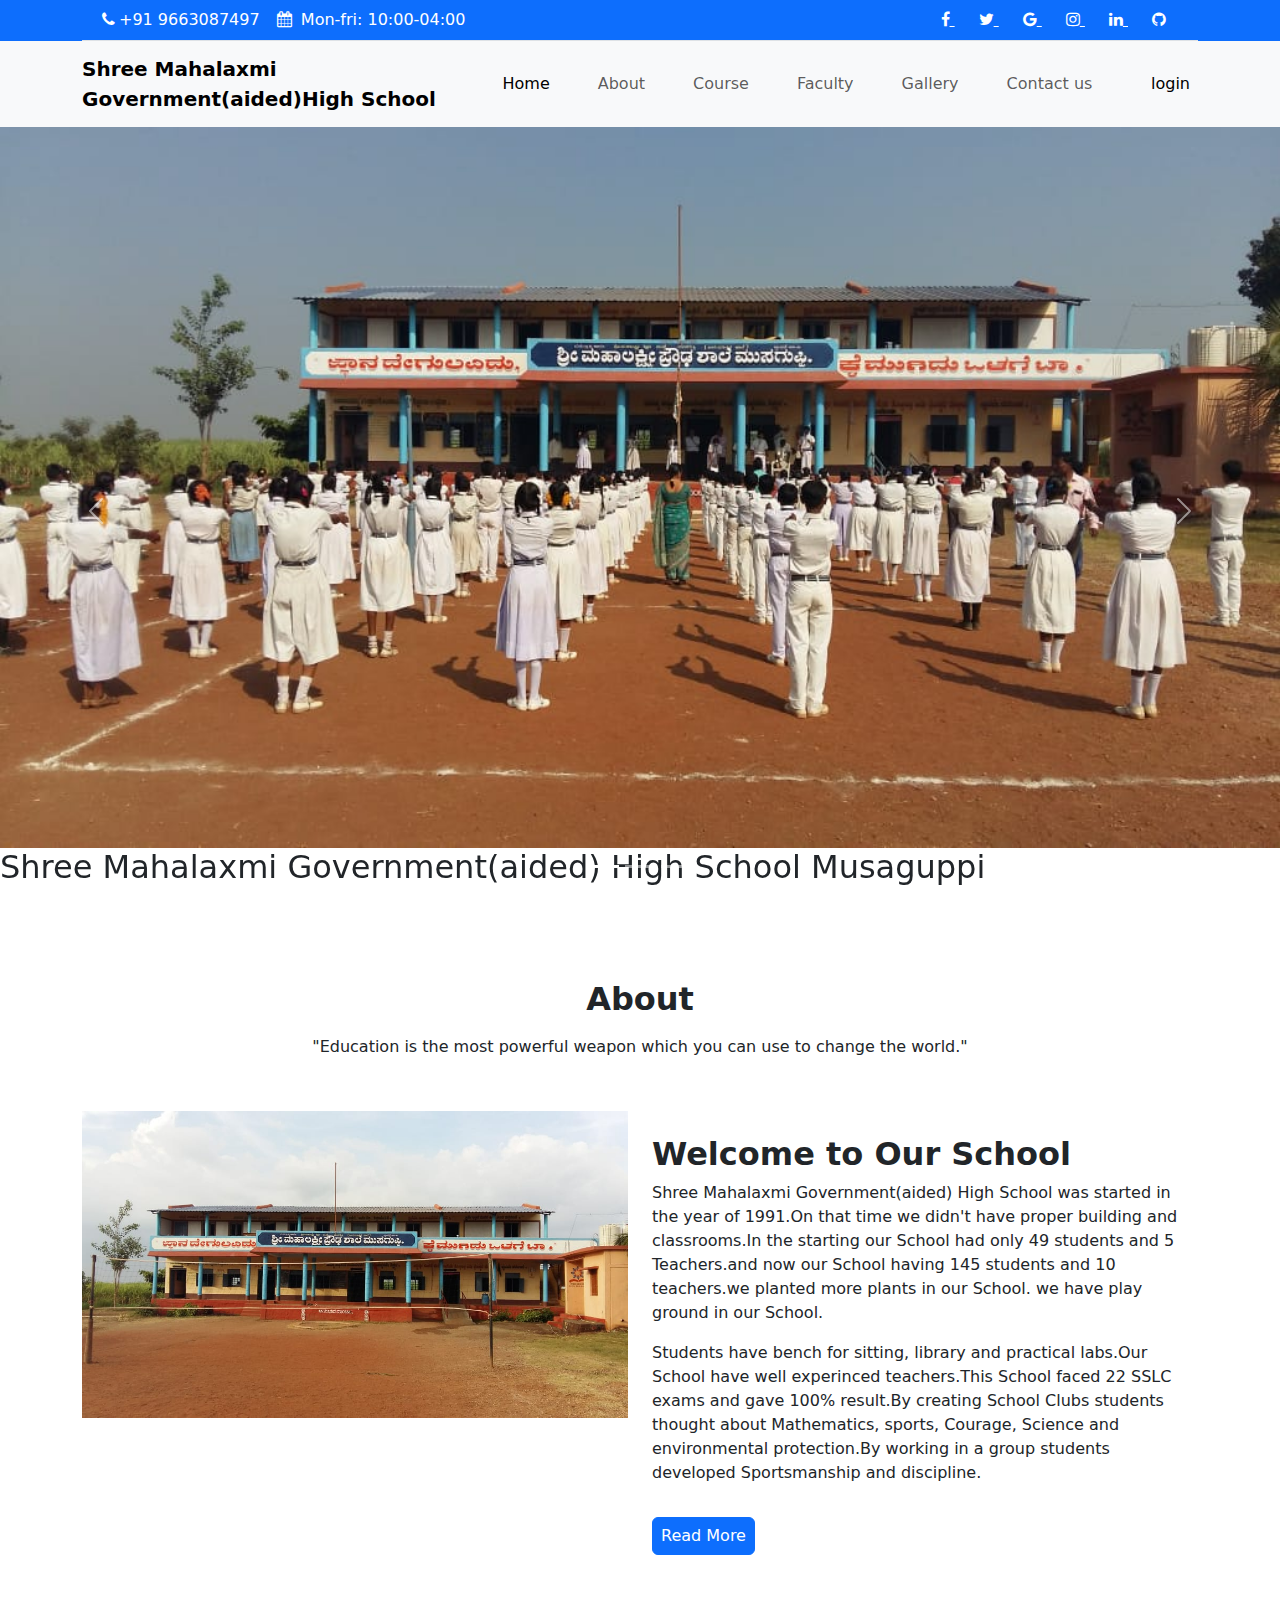
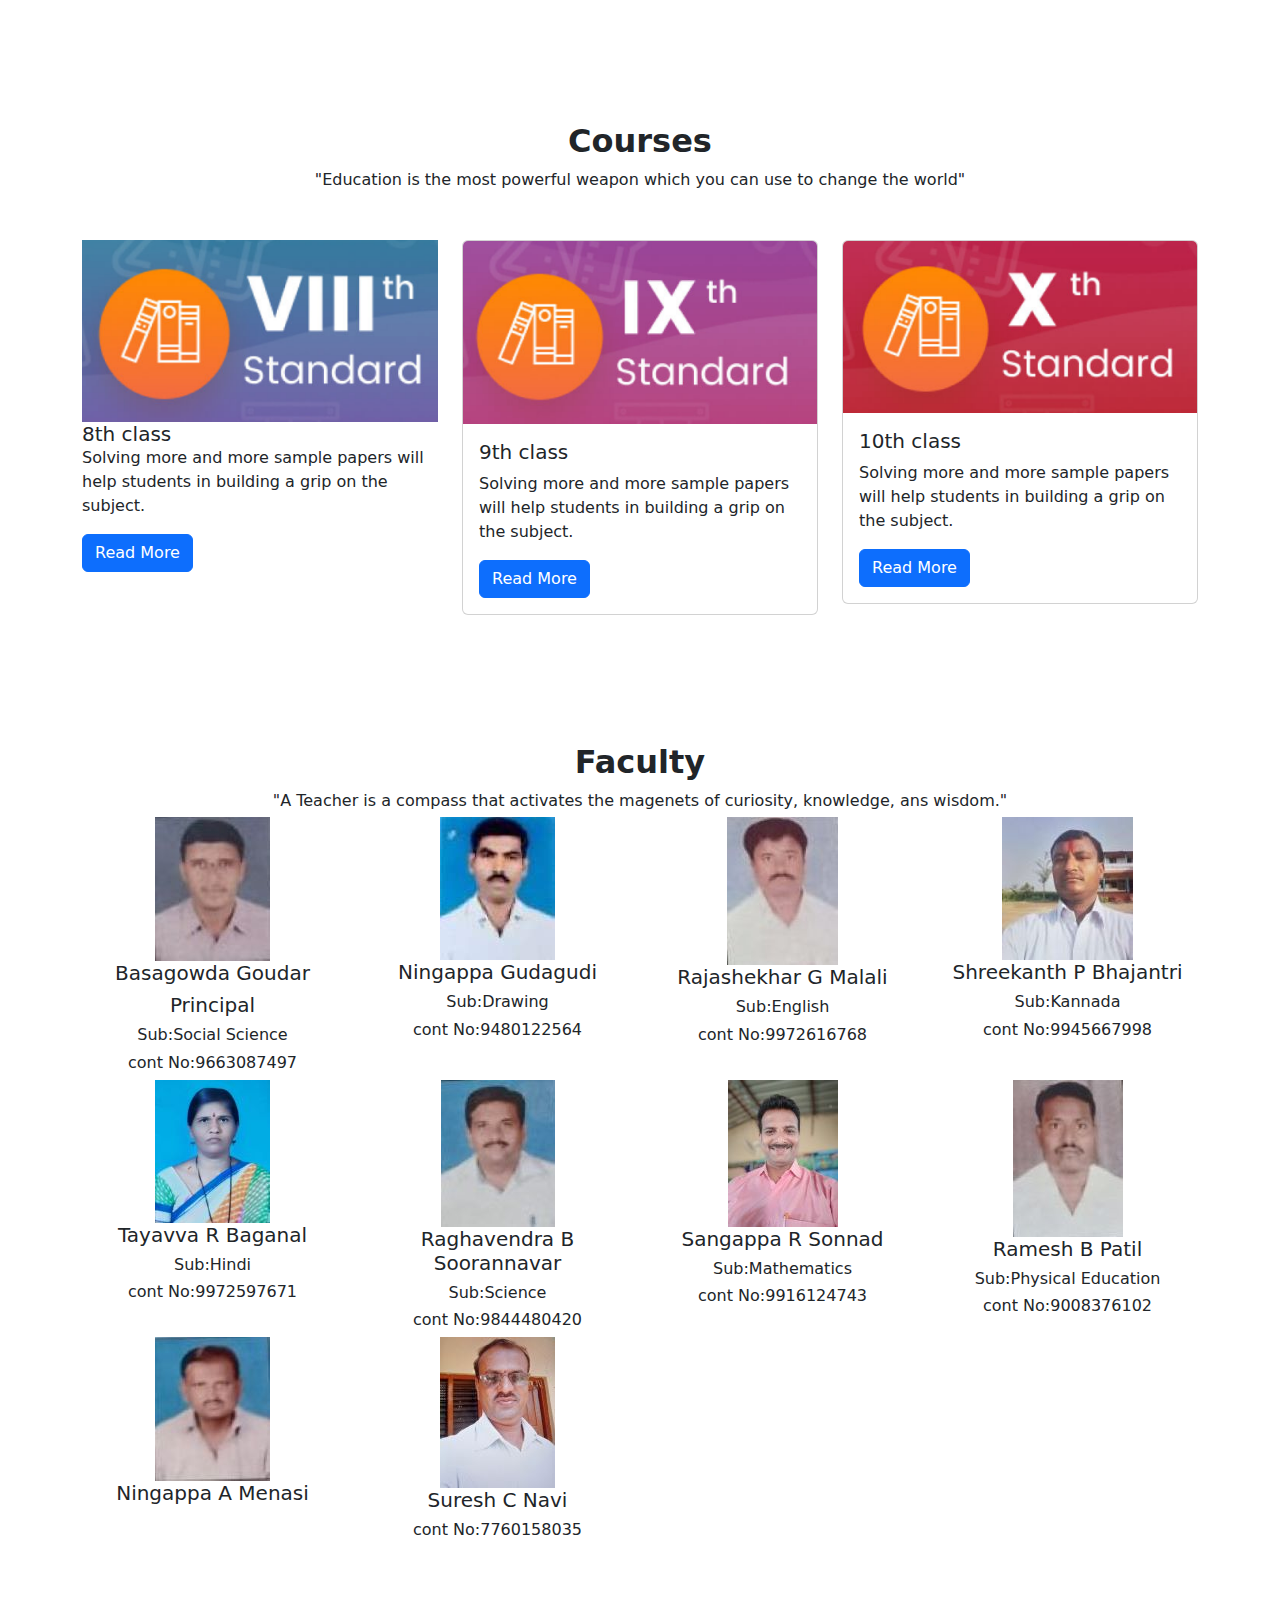
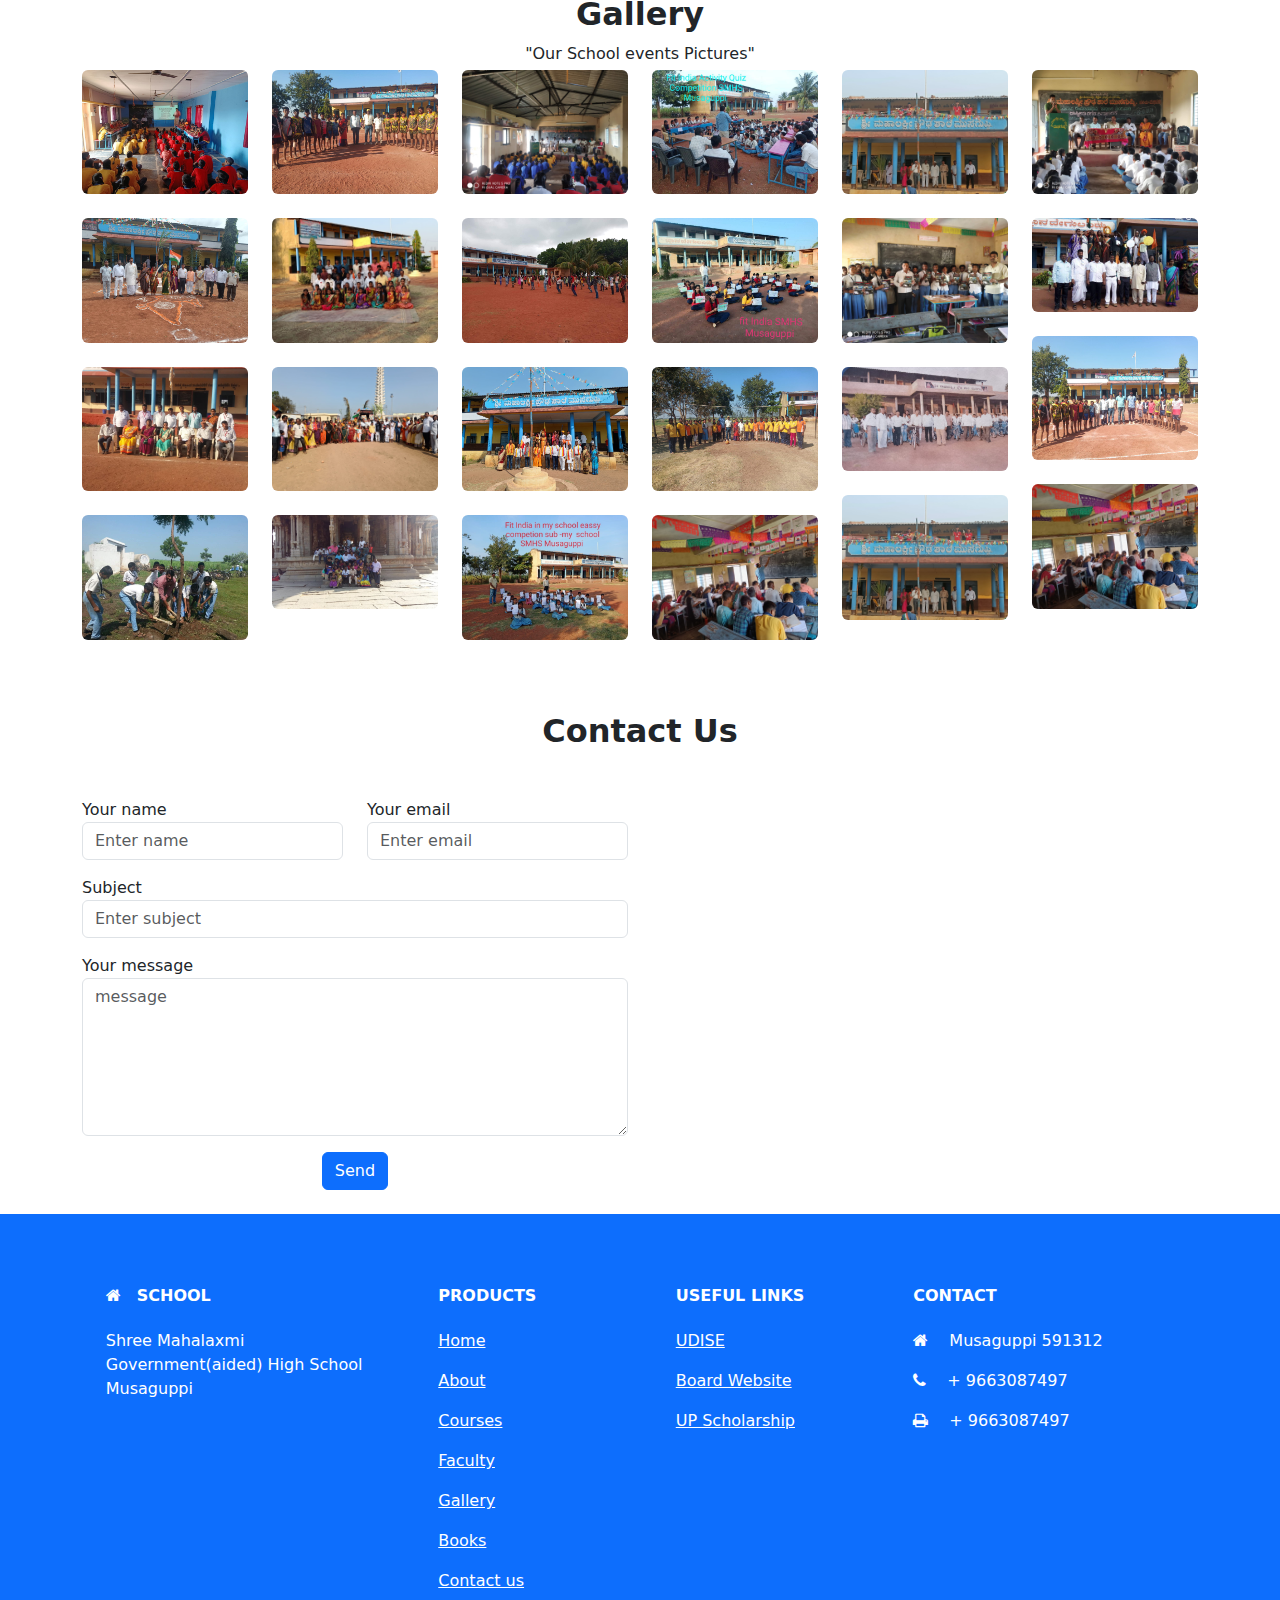
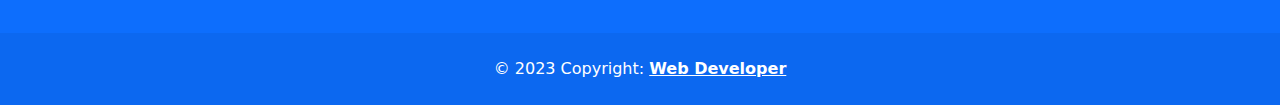
==== index.html @ 440e9975 "Add files via upload" ====
<!doctype html>
<html lang="en">

<head>
  <!-- Required meta tags -->
  <meta charset="utf-8">
  <meta name="viewport" content="width=device-width, initial-scale=1">

  <!-- Bootstrap CSS -->
  <link href="https://cdn.jsdelivr.net/npm/bootstrap@5.0.2/dist/css/bootstrap.min.css" rel="stylesheet"
    integrity="sha384-EVSTQN3/azprG1Anm3QDgpJLIm9Nao0Yz1ztcQTwFspd3yD65VohhpuuCOmLASjC" crossorigin="anonymous">

  <!--Bootstrap css-->
  <link href="https://cdn.jsdelivr.net/npm/bootstrap@5.2.3/dist/css/bootstrap.min.css" rel="stylesheet">
  <!--Google fonts-->

  <link
    href="https://fonts.googleapis.com/css2?family=Poppins:ital,wght@0,100;0,200;0,300;0,400;0,500;0,600;0,700;0,800;0,900;1,100;1,200;1,300;1,400;1,500;1,600;1,700;1,800;1,900&display=swap"
    rel="stylesheet">

  <!--Font awesome-->
  <link rel="stylesheet" href="https://cdnjs.cloudflare.com/ajax/libs/font-awesome/4.7.0/css/font-awesome.min.css">
  <!--font awesome icon-->
  <link rel="stylesheet" href="https://stackpath.bootstrapcdn.com/font-awesome/4.7.0/css/font-awesome.min.css">

  <!--Custom CSS-->
  <link rel="stylesheet" href="./css/style.css">
  <title>School Website Pro</title>
</head>

<body>

  <!-- Header -->
  <header class="text-center header-social-icon text-lg-start bg-primary text-white">
    <div class="container">
      <!-- Section: Social media -->
      <section class="d-flex justify-content-center justify-content-lg-between p-2 border-bottom">
        <!-- Left -->
        <div class="me-5 d-lg-block d-none">
          <span class="mx-2"><i class="fa fa-phone mx-1"></i>+91 9663087497</span>
          <span><i class="fa fa-calendar mx-1"></i> Mon-fri: 10:00-04:00</span>
        </div>
        <!-- Left -->

        <!-- Right -->
        <div>
          <a href="" class="me-4 text-reset">
            <i class="fa fa-facebook"></i>
          </a>
          <a href="" class="me-4 text-reset">
            <i class="fa fa-twitter"></i>
          </a>
          <a href="" class="me-4 text-reset">
            <i class="fa fa-google"></i>
          </a>
          <a href="" class="me-4 text-reset">
            <i class="fa fa-instagram"></i>
          </a>
          <a href="" class="me-4 text-reset">
            <i class="fa fa-linkedin"></i>
          </a>
          <a href="" class="me-4 text-reset">
            <i class="fa fa-github"></i>
          </a>
        </div>
        <!-- Right -->
      </section>
      <!-- Section: Social media -->
    </div>

  </header>
  <!--Navbar Start-->
  <nav class="navbar navbar-expand-lg navbar-light bg-light">
    <div class="container">
      <a class="navbar-brand fw-bold" href="#"> Shree Mahalaxmi <br>Government(aided)High School</a>
      <button class="navbar-toggler" type="button" data-bs-toggle="collapse" data-bs-target="#navbarSupportedContent"
        aria-controls="navbarSupportedContent" aria-expanded="false" aria-label="Toggle navigation">
        <span class="navbar-toggler-icon"></span>
      </button>
      <div class="collapse navbar-collapse" id="navbarSupportedContent">
        <ul class="navbar-nav m-auto mb-2 mb-lg-0">
          <li class="nav-item mx-3">
            <a class="nav-link active" aria-current="page" href="#Home">Home</a>
          </li>
          <li class="nav-item mx-3">
            <a class="nav-link" href="#about">About</a>
          </li>
          <li class="nav-item mx-3">
            <a class="nav-link" href="#Course">Course</a>
          </li>
          <li class="nav-item mx-3">
            <a class="nav-link" href="#Faculty">Faculty</a>
          </li>
          <li class="nav-item mx-3">
            <a class="nav-link" href="#Gallery">Gallery</a>
          </li>
          <li class="nav-item mx-3">
            <a class="nav-link" href="#Contact us">Contact us</a>
          </li>
        </ul>
        <ul class="navbar-nav mr-auto mb-2 mb-lg-0">
          <li class="nav-item">
            <a class="nav-link active" aria-current="page" href="login.html">login</a>
          </li>
        </ul>

      </div>
    </div>
  </nav>
  <!--Navbar End-->

  <!--Carousel Start-->
  <main id="Home">
  <div id="carouselExampleIndicators" class="carousel slide" data-bs-ride="carousel">
    <div class="carousel-indicators">
      <button type="button" data-bs-target="#carouselExampleIndicators" data-bs-slide-to="0" class="active"
        aria-current="true" aria-label="Slide 1"></button>
      <button type="button" data-bs-target="#carouselExampleIndicators" data-bs-slide-to="1"
        aria-label="Slide 2"></button>
      <button type="button" data-bs-target="#carouselExampleIndicators" data-bs-slide-to="2"
        aria-label="Slide 3"></button>
    </div>
    <div class="carousel-inner">
      <div class="carousel-item active">
        <img class="h-100 w-100" src="img/img1.jpeg" class="d-block w-100">
        <div class="Carousel-Caption  d-block">
          <h2><span>Shree Mahalaxmi</span> Government(aided) High School Musaguppi</h2>
        </div>
      </div>
      <div class="carousel-item">
        <img class="h-100 w-100" src="img/img3.jpeg" class="d-block w-100">
        <div class="Carousel-Caption d-block">
          <h2><span>Shree Mahalaxmi</span>Government(aided) High School Musaguppi</h2>
        </div>
      </div>
      <div class="carousel-item">
        <img class="h-100 w-100" src="img/img 11.jpeg" class="d-block w-100">
        <div class="Carousel-Caption d-block">
          <h2><span>Shree Mahalaxmi </span>Government(aided) High School Musaguppi</h2>
        </div>
      </div>
    </div>
    <button class="carousel-control-prev" type="button" data-bs-target="#carouselExampleIndicators"
      data-bs-slide="prev">
      <span class="carousel-control-prev-icon" aria-hidden="true"></span>
      <span class="visually-hidden">Previous</span>
    </button>
    <button class="carousel-control-next" type="button" data-bs-target="#carouselExampleIndicators"
      data-bs-slide="next">
      <span class="carousel-control-next-icon" aria-hidden="true"></span>
      <span class="visually-hidden">Next</span>
    </button>
  </div>
  </main>

  <!--Carousel End-->

  <!--About Start-->

  <main id="about">
    <div class="about mt-5 mb-5">
      <div class="container">
        <!--Section Head Start-->
        <h2 class="h2 responsive fw-bold text-center my-2">
          <br>
          About

        </h2>
        <p class="text-center w-responsive mx-auto mb-1 pt-2">"Education is the most powerful weapon which you can use to
          change the world."</p>
          <br>
        <!--Section Head End-->

        <div class="row ">
          <div class="col-md-6  pt-4 align-items-stretch">
            <img class="img-fluid" src="img/img 11.jpeg">
          </div>
          <div class="col md-6 pt-5">
            <h2 class="h2-responsive fw-bold text-start section-heading">Welcome to Our School</h2>
            <p class="1h-base">Shree Mahalaxmi Government(aided) High School was started in the year of 1991.On that
              time we
              didn't have
              proper building and classrooms.In the starting our School had only 49 students and 5 Teachers.and now our
              School having 145 students and 10 teachers.we planted more plants in our School. we have play ground in
              our School.</p>
            <p class="1h-base">Students have bench for sitting, library and practical labs.Our School have well
              experinced teachers.This School faced 22 SSLC exams and gave 100% result.By creating School Clubs students
              thought about
              Mathematics, sports, Courage, Science and environmental protection.By working in a group students
              developed
              Sportsmanship and discipline.</p>

            <a href="" class="btn btn-primary px-2 pl-2 mt-3">Read More</a>
          </div>
        </div>
      </div>
    </div>
  </main>
  <!--About End-->
  <br>
  <br>
  <br>

  <!--Courses section Start-->
  <main id="Course" class="Courses">
    <div class="container">
      <!--Section Head Start-->
      <h2 class="h2 responsive fw-bold text-center my-2">
        <br>
        Courses
      </h2>
      <p class="text-center w-responsive mx-auto mb-1">"Education is the most powerful weapon which you can use to
        change the world"</p>
      <!--Section Head End-->

      <div class="row mt-5">
        <div class="col-md-4">
          <div class="card-box">
            <img src="img/img12.png" class="card-img-top">
            <div class="card-body">
              <h5 class="card-title">8th class</h5>
              <p class="card-text">Solving more and more sample papers will help students in building a grip on the
                subject.</p>
              <a href="#" class="btn btn-primary">Read More</a>
            </div>
          </div>
        </div>
        <div class="col-md-4">
          <div class="card box">
            <img src="img/img13.png" class="card-img-top">
            <div class="card-body">
              <h5 class="card-title">9th class</h5>
              <p class="card-text">Solving more and more sample papers will help students in building a grip on the
                subject.</p>
              <a href="#" class="btn btn-primary">Read More</a>
            </div>
          </div>
        </div>
        <div class="col-md-4">
          <div class="card box">
            <img src="img/img14.png" class="card-img-top">
            <div class="card-body">
              <h5 class="card-title">10th class</h5>
              <p class="card-text">Solving more and more sample papers will help students in building a grip on the
                subject.</p>
              <a href="#" class="btn btn-primary">Read More</a>
            </div>
          </div>
        </div>
      </div>
    </div>
  </main>
  <!--Course section End-->
  <br>
  <br>
  <br>
  <br>
  <br>

  <!--Faculty section Start-->
  <main id="Faculty" class="Faculty">
    <div class="container">
      <!--Section Head Start-->
      <h2 class="h2 responsive fw-bold text-center my-2">
        Faculty
      </h2>
      <p class="text-center w-responsive mx-auto mb-1">"A Teacher is a compass that activates the magenets of curiosity,
        knowledge, ans wisdom."</p>
      <!--Section Head End-->

      <div class="row ">
        <div class="col-md-3 profile text-center">
          <div class="img-box">
            <img src="img/img41.jpg" class="img-responsive">
          </div>
          <h5>Basagowda Goudar</h5>
          <h5>Principal</h5>
          <h6>Sub:Social Science</h6>
          <h6>cont No:9663087497</h6>
        </div>

        <div class="col-md-3 profile text-center">
          <div class="img-box">
            <img src="img/img55.jpg" class="img-responsive">
          </div>
          <h5>Ningappa Gudagudi</h5>
          <h6>Sub:Drawing</h6>
          <h6>cont No:9480122564</h6>
        </div>
        <div class="col-md-3 profile text-center">
          <div class="img-box">
            <img src="img/img43.jpg" class="img-responsive">
          </div>
          <h5>Rajashekhar G Malali</h5>
          <h6>Sub:English</h6>
          <h6>cont No:9972616768</h6>
        </div>
        <div class="col-md-3 profile text-center">
          <div class="img-box">
            <img src="img/img44.jpg" class="img-responsive">
          </div>
          <h5>Shreekanth P Bhajantri</h5>
          <h6>Sub:Kannada</h6>
          <h6>cont No:9945667998</h6>
        </div>
        <div class="col-md-3 profile text-center">
          <div class="img-box">
            <img src="img/img36.jpg" class="img-responsive">
          </div>
          <h5>Tayavva R Baganal</h5>
          <h6>Sub:Hindi</h6>
          <h6>cont No:9972597671</h6>
        </div>
        <div class="col-md-3 profile text-center">
          <div class="img-box">
            <img src="img/img37.jpg" class="img-responsive">
          </div>
          <h5>Raghavendra B Soorannavar</h5>
          <h6>Sub:Science</h6>
          <h6>cont No:9844480420</h6>
        </div>
        <div class="col-md-3 profile text-center">
          <div class="img-box">
            <img src="img/img38.jpg" class="img-responsive">
          </div>
          <h5>Sangappa R Sonnad</h5>
          <h6>Sub:Mathematics</h6>
          <h6>cont No:9916124743</h6>
        </div>
        <div class="col-md-3 profile text-center">
          <div class="img-box">
            <img src="img/img39.jpg" class="img-responsive">
          </div>
          <h5>Ramesh B Patil</h5>
          <h6>Sub:Physical Education</h6>
          <h6>cont No:9008376102</h6>
        </div>
        <div class="col-md-3 profile text-center">
          <div class="img-box">
            <img src="img/img34.jpg" class="img-responsive">
          </div>
          <h5>Ningappa A Menasi</h5>
        </div>
        <div class="col-md-3 profile text-center">
          <div class="img-box">
            <img src="img/img35.jpg" class="img-responsive">
          </div>
          <h5>Suresh C Navi</h5>
          <h6>cont No:7760158035</h6>
        </div>
      </div>
    </div>
  </main>

  <!--Faculty section End-->

  <!--Gallery-->
  <main id="Gallery" class="mt-5">
    <div class="container">
      <!--Section Head Start-->
      <h2 class="h2 responsive fw-bold text-center my-2">
        Gallery
      </h2>
      <p class="text-center w-responsive mx-auto mb-1">"Our School events Pictures"</p>
      <!--Section Head End-->
      <!-- Gallery -->
      <div class="row">
        <div class="col-lg-2 col-md-12 mb-4 mb-lg-0">
          <img src="img/img4.jpeg" class="w-100 shadow-1-strong rounded mb-4" />

          <img src="img/img5.jpeg" class="w-100 shadow-1-strong rounded mb-4" />
          <img src="img/img 9.jpeg" class="w-100 shadow-1-strong rounded mb-4" />
          <img src="img/img 15.jpeg" class="w-100 shadow-1-strong rounded mb-4" />
        </div>

        <div class="col-lg-2 mb-4 mb-lg-0">
          <img src="img/img17.jpeg" class="w-100 shadow-1-strong rounded mb-4" />

          <img src="img/img10.jpeg" class="w-100 shadow-1-strong rounded mb-4" />
          <img src="img/img 6.jpeg" class="w-100 shadow-1-strong rounded mb-4" />
          <img src="img/img 16.jpeg" class="w-100 shadow-1-strong rounded mb-4" />

        </div>

        <div class="col-lg-2 mb-4 mb-lg-0">
          <img src="img/img18.jpeg" class="w-100 shadow-1-strong rounded mb-4" />

          <img src="img/img 19.jpeg" class="w-100 shadow-1-strong rounded mb-4" />
          <img src="img/img 7.jpeg" class="w-100 shadow-1-strong rounded mb-4" />
          <img src="img/img19.jpeg" class="w-100 shadow-1-strong rounded mb-4" />
        </div>
        <div class="col-lg-2 mb-4 mb-lg-0">
          <img src="img/img20.jpeg" class="w-100 shadow-1-strong rounded mb-4" />

          <img src="img/img21.jpeg" class="w-100 shadow-1-strong rounded mb-4" />
          <img src="img/img22.jpeg" class="w-100 shadow-1-strong rounded mb-4" />
          <img src="img/img 23.jpeg" class="w-100 shadow-1-strong rounded mb-4" />
        </div>
        <div class="col-lg-2 mb-4 mb-lg-0">
          <img src="img/img2.jpeg" class="w-100 shadow-1-strong rounded mb-4" />

          <img src="img/img25.jpeg" class="w-100 shadow-1-strong rounded mb-4" />
          <img src="img/img33.jpeg" class="w-100 shadow-1-strong rounded mb-4" />
          <img src="img/img2.jpeg" class="w-100 shadow-1-strong rounded mb-4" />
        </div>
        <div class="col-lg-2 mb-4 mb-lg-0">
          <img src="img/img32.jpeg" class="w-100 shadow-1-strong rounded mb-4" />

          <img src="img/img26.jpeg" class="w-100 shadow-1-strong rounded mb-4" />
          <img src="img/img31.jpeg" class="w-100 shadow-1-strong rounded mb-4" />
          <img src="img/img 23.jpeg" class="w-100 shadow-1-strong rounded mb-4" />
        </div>
      </div>
      <!-- Gallery -->
    </div>
  </main>


  <!--Contact us-->

  <main id="Contact us" class="mt-5">
    <div class="container">
      <!--Section Head Start-->
      <h2 class="h2 responsive fw-bold text-center my-2">
        Contact Us
      </h2>
      <p class="text-center w-responsive mx-auto mb-1"></p>
      <!--Section Head End-->
      <!--Section: Contact v.2-->
      <section class="mb-4">


        <div class="row mt-5">

          <!--Grid column-->
          <div class="col-md-6 mb-md-0 mb-5">
            <form id="contact-form" name="contact-form" action="mail.php" method="POST">

              <!--Grid row-->
              <div class="row">

                <!--Grid column-->
                <div class="col-md-6">
                  <div class="md-form mb-0">
                    <label for="name" class="">Your name</label>
                    <input type="text" id="name" name="name" class="form-control" placeholder="Enter name">
                  </div>
                </div>
                <!--Grid column-->

                <!--Grid column-->
                <div class="col-md-6">
                  <div class="md-form mb-0">
                    <label for="email" class="">Your email</label>
                    <input type="text" id="email" name="email" class="form-control" placeholder="Enter email">

                  </div>
                </div>
                <!--Grid column-->

              </div>
              <!--Grid row-->

              <!--Grid row-->
              <div class="row">
                <div class="col-md-12 pt-3">
                  <div class="md-form mb-0">
                    <label for="subject" class="">Subject</label>
                    <input type="text" id="subject" name="subject" class="form-control" placeholder="Enter subject">
                  </div>
                </div>
              </div>
              <!--Grid row-->

              <!--Grid row-->
              <div class="row">

                <!--Grid column-->
                <div class="col-md-12 pt-3">

                  <div class="md-form">
                    <label for="message">Your message</label>
                    <textarea type="text" id="message" name="message" rows="6" class="form-control md-textarea"
                      placeholder="message"></textarea>
                  </div>

                </div>
              </div>
              <!--Grid row-->

            </form>

            <div class="text-center text-md-left mt-3">
              <a class="btn btn-primary" onclick="document.getElementById('contact-form').submit();">Send</a>
            </div>
            <div class="status"></div>
          </div>
          <!--Grid column-->
          <div class="col-md-6">
            <iframe
              src="https://www.google.com/maps/embed?pb=!1m18!1m12!1m3!1d7660.521586215541!2d74.94736967377189!3d16.258399004860394!2m3!1f0!2f0!3f0!3m2!1i1024!2i768!4f13.1!3m3!1m2!1s0x3bc0b34fe2c2b9af%3A0x90ba5aa2cd432b12!2sMasaguppi%2C%20Karnataka%20591312!5e0!3m2!1sen!2sin!4v1677330276851!5m2!1sen!2sin"
              width="600" height="320" style="border:0;" allowfullscreen="" loading="lazy"
              referrerpolicy="no-referrer-when-downgrade"></iframe>
          </div>


        </div>

      </section>
      <!--Section: Contact v.2-->
    </div>
  </main>

  <!--Footer-->
  <!-- Footer -->
  <footer class="text-center text-lg-start bg-primary text-white pt-4">

    <!-- Section: Links  -->
    <section class="">
      <div class="container text-center text-md-start mt-5">
        <!-- Grid row -->
        <div class="row mt-3">
          <!-- Grid column -->
          <div class="col-md-3 col-lg-4 col-xl-3 mx-auto mb-4">
            <!-- Content -->
            <h6 class="text-uppercase fw-bold mb-4">
              <i class="fa fa-home me-3"></i>School
            </h6>
            <p>
             Shree Mahalaxmi Government(aided) High School Musaguppi
            </p>
          </div>
          <!-- Grid column -->

          <!-- Grid column -->
          <div class="col-md-2 col-lg-2 col-xl-2 mx-auto mb-4">
            <!-- Links -->
            <h6 class="text-uppercase fw-bold mb-4">
              Products
            </h6>
            <p>
              <a href="#!" class="text-reset">Home</a>
            </p>
            <p>
              <a href="#!" class="text-reset">About</a>
            </p>
            <p>
              <a href="#!" class="text-reset">Courses</a>
            </p>
            <p>
              <a href="#!" class="text-reset">Faculty</a>
            </p>
            <p>
              <a href="#!" class="text-reset">Gallery</a>
            </p>
            <p>
              <a href="#!" class="text-reset">Books</a>
            </p>
            <p>
              <a href="#!" class="text-reset">Contact us</a>
            </p>
          </div>
          <!-- Grid column -->

          <!-- Grid column -->
          <div class="col-md-3 col-lg-2 col-xl-2 mx-auto mb-4">
            <!-- Links -->
            <h6 class="text-uppercase fw-bold mb-4">
              Useful links
            </h6>
            <p>
              <a href="#!" class="text-reset">UDISE</a>
            </p>
            <p>
              <a href="#!" class="text-reset">Board Website</a>
            </p>
            <p>
              <a href="#!" class="text-reset">UP Scholarship</a>
            </p>
            
          </div>
          <!-- Grid column -->

          <!-- Grid column -->
          <div class="col-md-4 col-lg-3 col-xl-3 mx-auto mb-md-0 mb-4">
            <!-- Links -->
            <h6 class="text-uppercase fw-bold mb-4">Contact</h6>
            <p><i class="fa fa-home me-3"></i> Musaguppi 591312</p>
           
            <p><i class="fa fa-phone me-3"></i> + 9663087497</p>
            <p><i class="fa fa-print me-3"></i> + 9663087497</p>
          </div>
          <!-- Grid column -->
        </div>
        <!-- Grid row -->
      </div>
    </section>
    <!-- Section: Links  -->

    <!-- Copyright -->
    <div class="text-center p-4" style="background-color: rgba(0, 0, 0, 0.05);">
      © 2023 Copyright:
      <a class="text-reset fw-bold" href="">Web Developer</a>
    </div>
    <!-- Copyright -->
  </footer>
  <!-- Footer -->
  <script src="https://cdn.jsdelivr.net/npm/bootstrap@5.0.2/dist/js/bootstrap.bundle.min.js"
    integrity="sha384-MrcW6ZMFYlzcLA8Nl+NtUVF0sA7MsXsP1UyJoMp4YLEuNSfAP+JcXn/tWtIaxVXM"
    crossorigin="anonymous"></script>


</body>

</html>
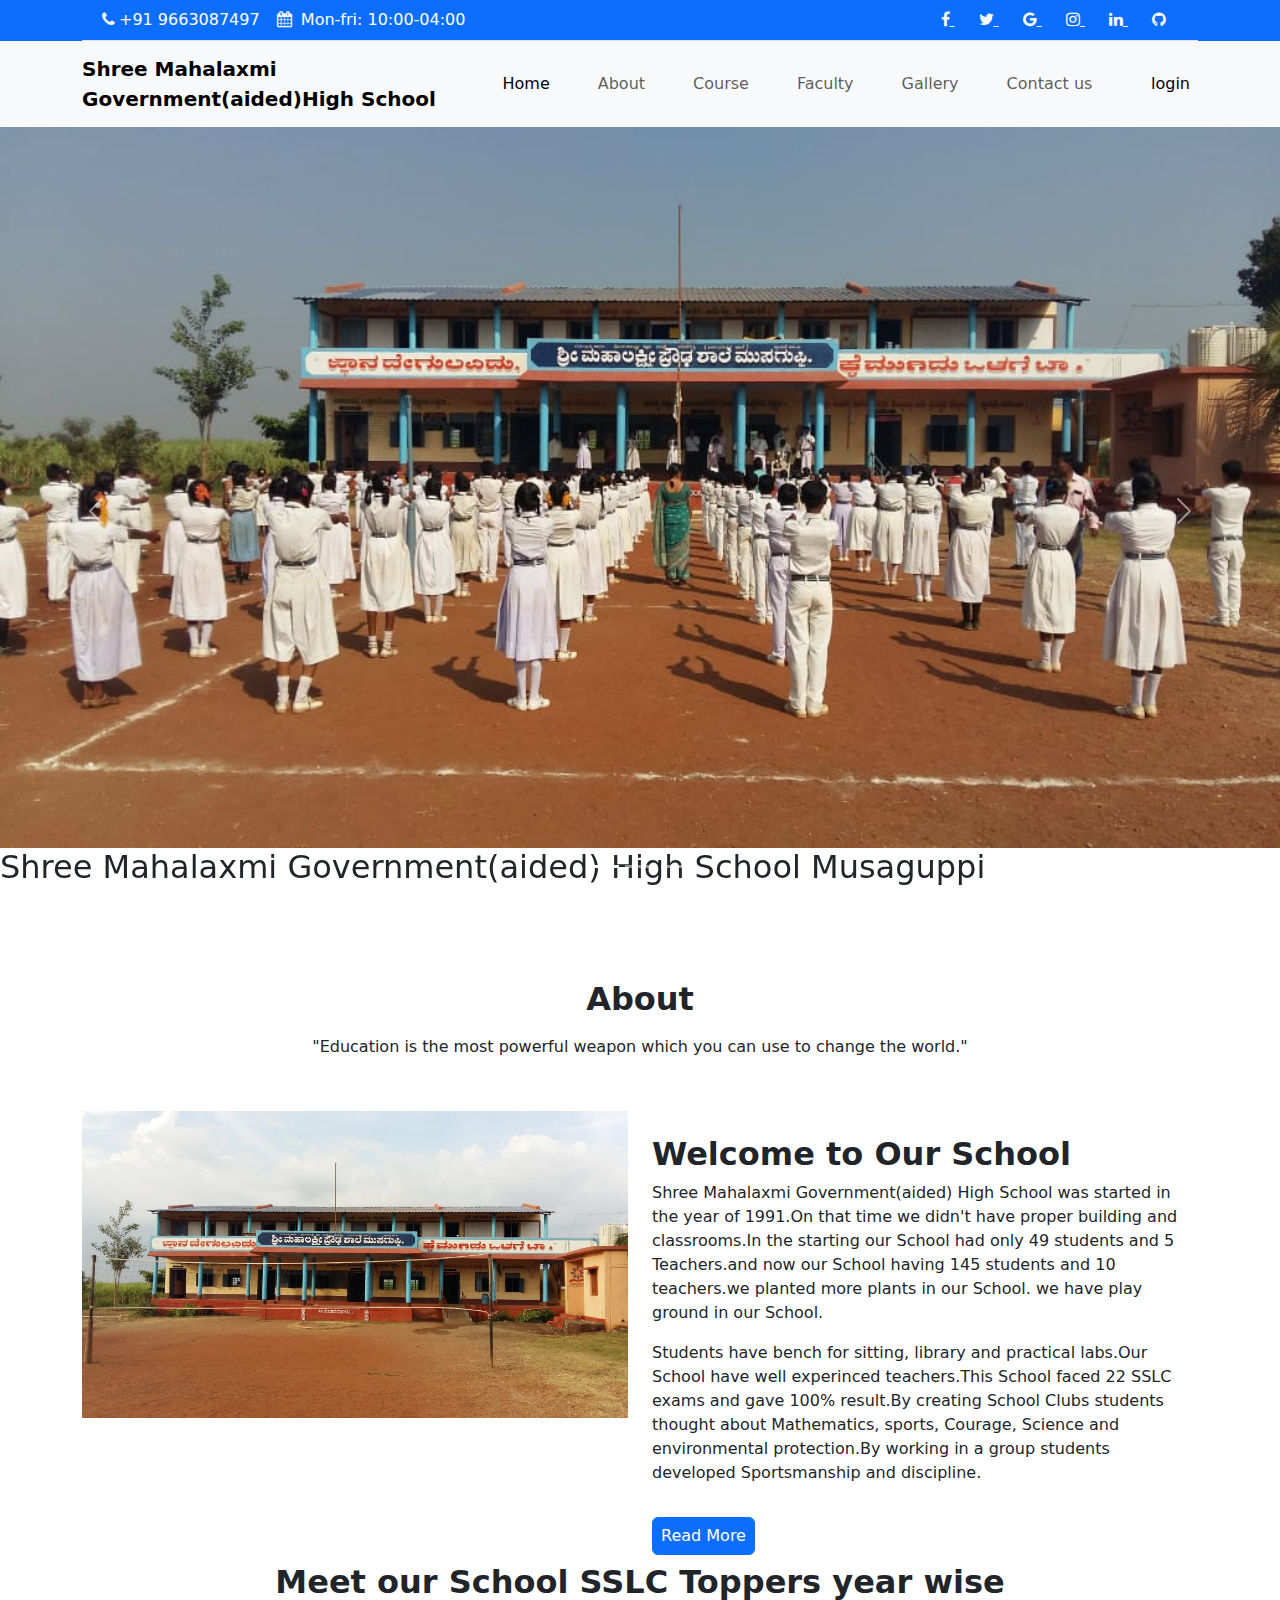
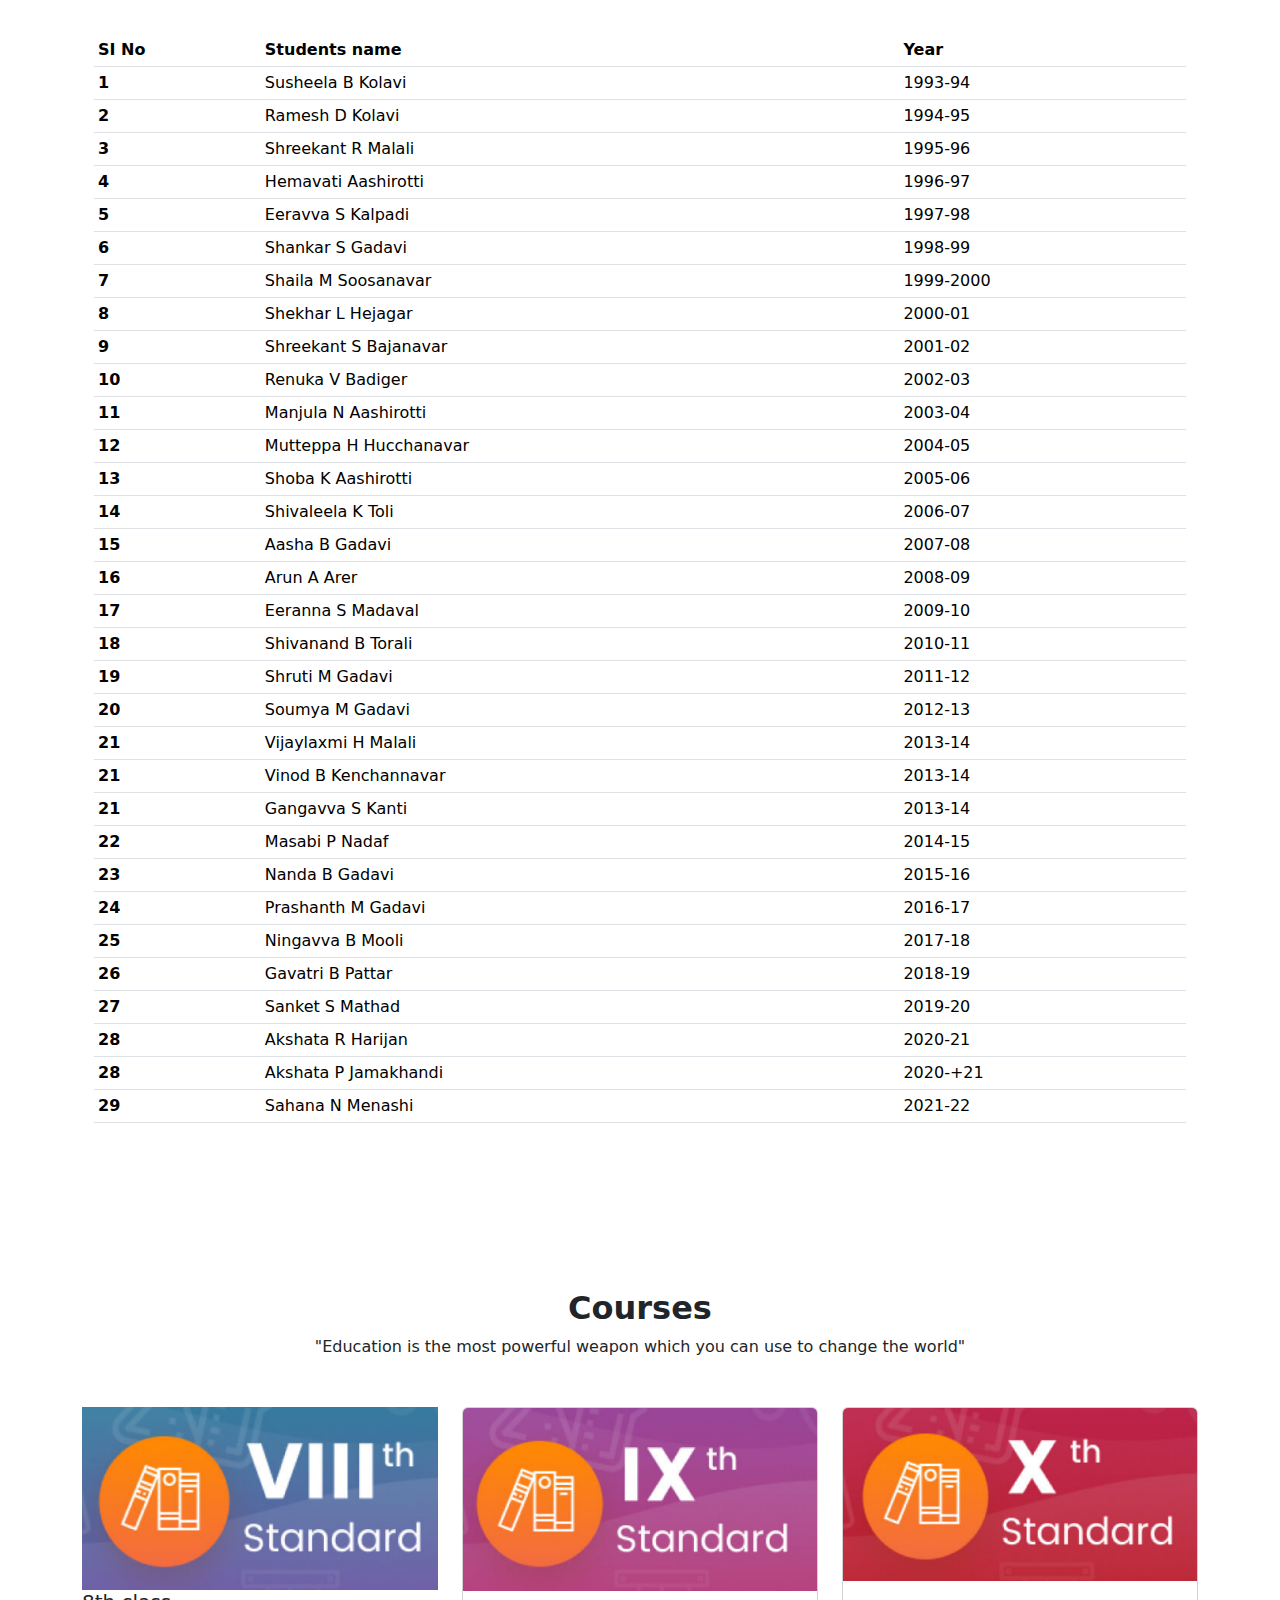
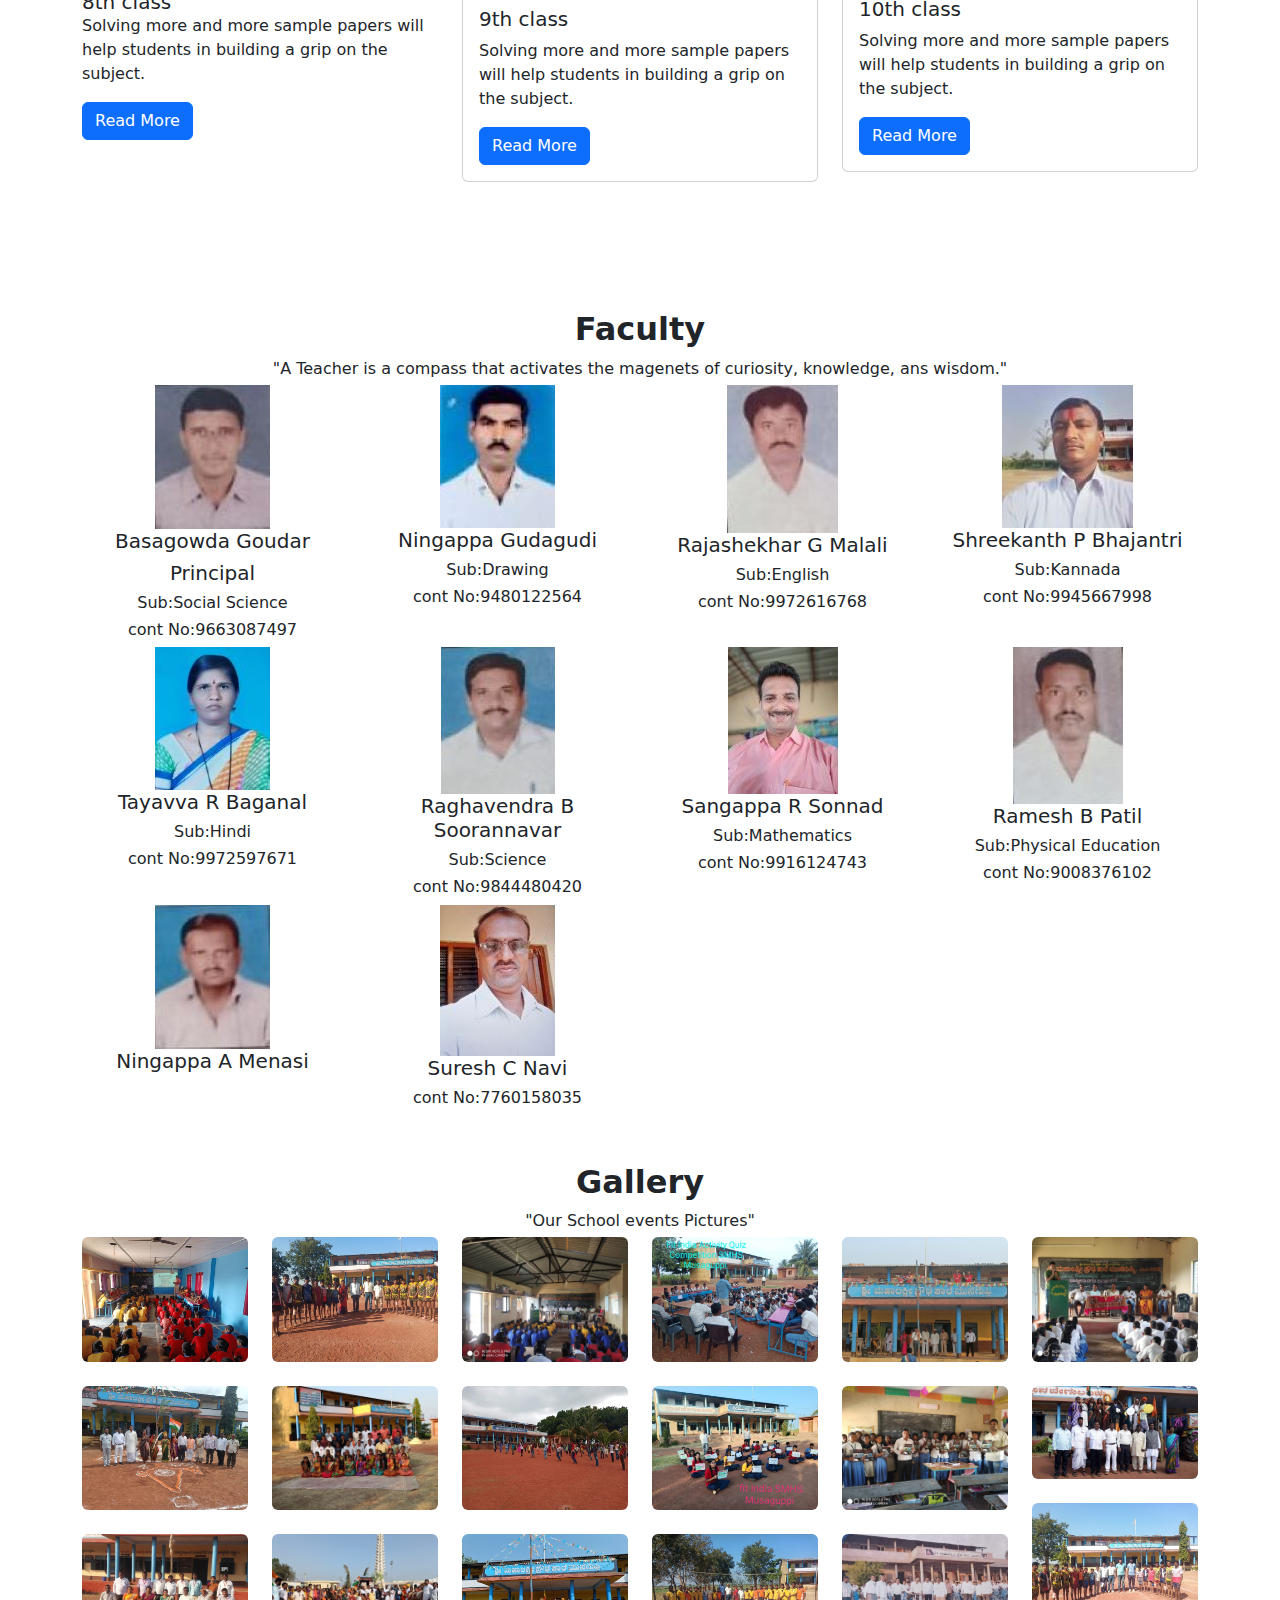
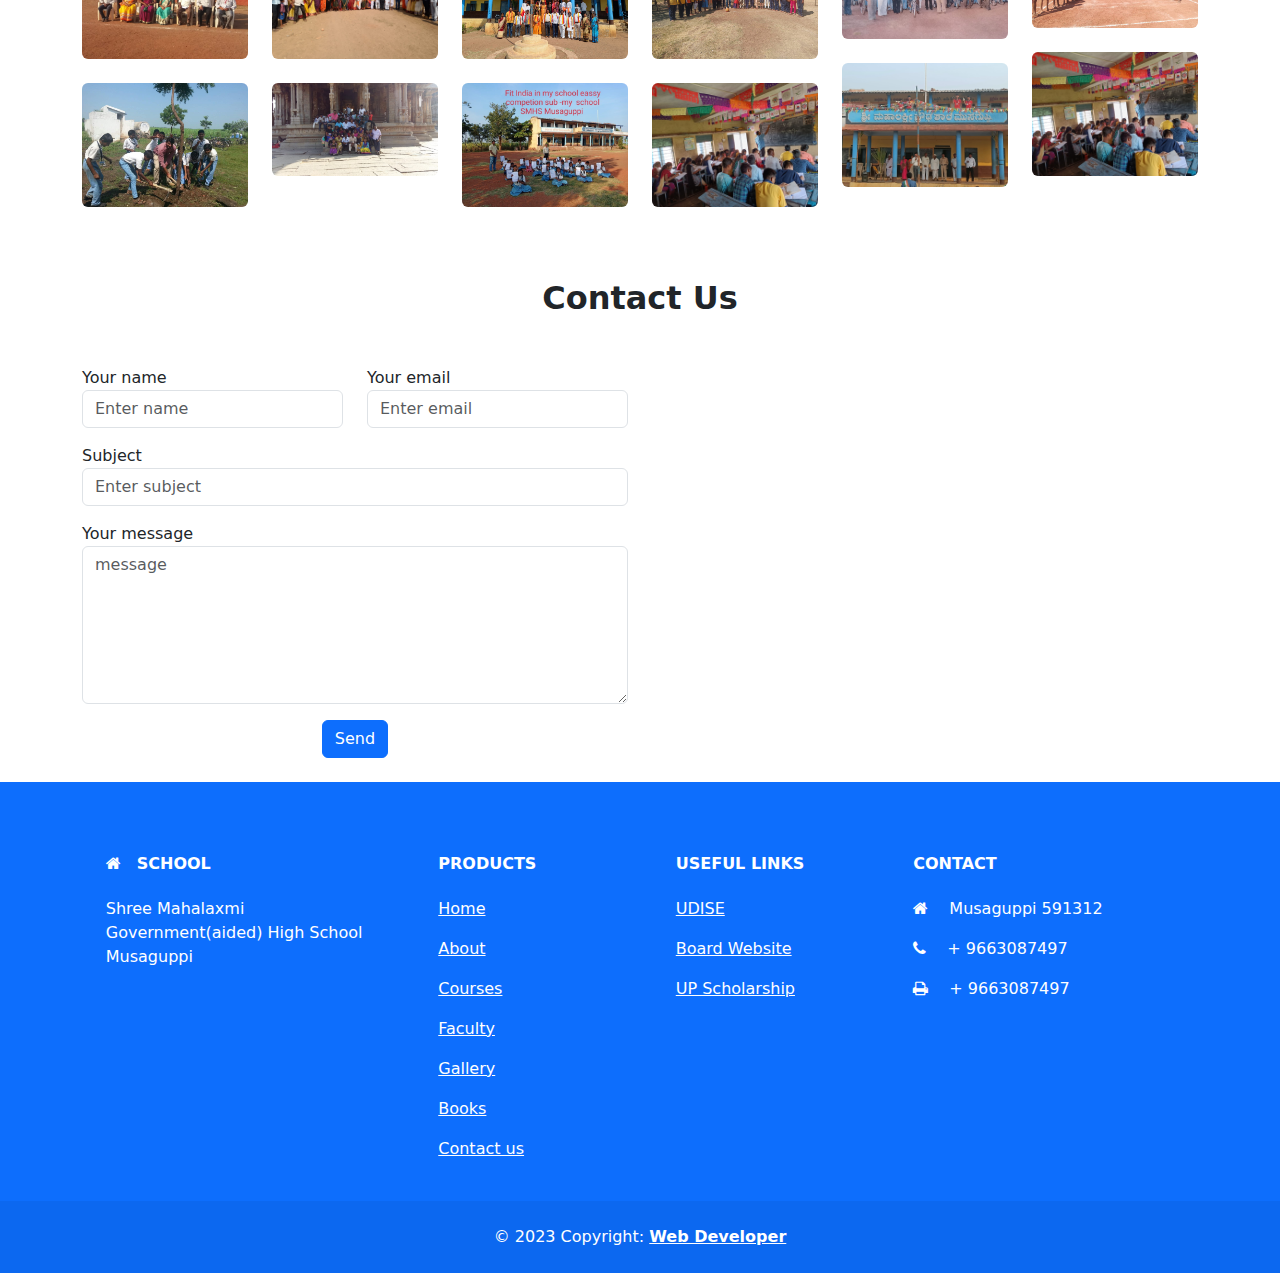
==== commit 27f62851: "Add files via upload" ====
--- a/index.html
+++ b/index.html
@@ -193,6 +193,188 @@
             <a href="" class="btn btn-primary px-2 pl-2 mt-3">Read More</a>
           </div>
         </div>
+        <div class="container">
+          <!--Section Head Start-->
+          <h2 class="h2 responsive fw-bold text-center my-2">
+            Meet our School SSLC Toppers year wise
+          </h2>
+          <br>
+
+          <table class="table table-sm">
+            <thead>
+              <tr>
+                <th scope="col">SI No</th>
+                <th scope="col">Students name</th>
+                <th scope="col">Year</th>
+
+              </tr>
+            </thead>
+            <tbody>
+              <tr>
+                <th scope="row">1</th>
+                <td>Susheela B Kolavi</td>
+                <td>1993-94</td>
+
+              </tr>
+              <tr>
+                <th scope="row">2</th>
+                <td>Ramesh D Kolavi</td>
+                <td>1994-95</td>
+
+              </tr>
+              <tr>
+                <th scope="row">3</th>
+                <td>Shreekant R Malali</td>
+                <td>1995-96</td>
+              </tr>
+              <tr>
+                <th scope="row">4</th>
+                <td>Hemavati Aashirotti</td>
+                <td>1996-97</td>
+              </tr>
+              <tr>
+                <th scope="row">5</th>
+                <td>Eeravva S Kalpadi</td>
+                <td>1997-98</td>
+              </tr>
+              <tr>
+                <th scope="row">6</th>
+                <td>Shankar S Gadavi</td>
+                <td>1998-99</td>
+              </tr>
+              <tr>
+                <th scope="row">7</th>
+                <td>Shaila M Soosanavar</td>
+                <td>1999-2000</td>
+              </tr>
+              <tr>
+                <th scope="row">8</th>
+                <td>Shekhar L Hejagar</td>
+                <td>2000-01</td>
+              </tr>
+              <tr>
+                <th scope="row">9</th>
+                <td>Shreekant S Bajanavar</td>
+                <td>2001-02</td>
+              </tr>
+              <tr>
+                <th scope="row">10</th>
+                <td>Renuka V Badiger</td>
+                <td>2002-03</td>
+              </tr>
+              <tr>
+                <th scope="row">11</th>
+                <td>Manjula N Aashirotti</td>
+                <td>2003-04</td>
+              </tr>
+              <tr>
+                <th scope="row">12</th>
+                <td>Mutteppa H Hucchanavar</td>
+                <td>2004-05</td>
+              </tr>
+              <tr>
+                <th scope="row">13</th>
+                <td>Shoba K Aashirotti</td>
+                <td>2005-06</td>
+              </tr>
+              <tr>
+                <th scope="row">14</th>
+                <td>Shivaleela K Toli </td>
+                <td>2006-07</td>
+              </tr>
+              <tr>
+                <th scope="row">15</th>
+                <td>Aasha B Gadavi</td>
+                <td>2007-08</td>
+              </tr>
+              <tr>
+                <th scope="row">16</th>
+                <td>Arun A Arer</td>
+                <td>2008-09</td>
+              </tr>
+              <tr>
+                <th scope="row">17</th>
+                <td>Eeranna S Madaval</td>
+                <td>2009-10</td>
+              </tr>
+              <tr>
+                <th scope="row">18</th>
+                <td>Shivanand B Torali </td>
+                <td>2010-11</td>
+              </tr>
+              <tr>
+                <th scope="row">19</th>
+                <td>Shruti M Gadavi</td>
+                <td>2011-12</td>
+              </tr>
+              <tr>
+                <th scope="row">20</th>
+                <td>Soumya M Gadavi</td>
+                <td>2012-13</td>
+              </tr>
+              <tr>
+                <th scope="row">21</th>
+                <td>Vijaylaxmi H Malali</td>
+                <td>2013-14</td>
+              </tr>
+              <tr>
+                <th scope="row">21</th>
+                <td>Vinod B Kenchannavar</td>
+                <td>2013-14</td>
+              </tr>
+              <tr>
+                <th scope="row">21</th>
+                <td>Gangavva S Kanti</td>
+                <td>2013-14</td>
+              </tr>
+              <tr>
+                <th scope="row">22</th>
+                <td>Masabi P Nadaf</td>
+                <td>2014-15</td>
+              </tr>
+              <tr>
+                <th scope="row">23</th>
+                <td>Nanda B Gadavi</td>
+                <td>2015-16</td>
+              </tr>
+              <tr>
+                <th scope="row">24</th>
+                <td>Prashanth M Gadavi</td>
+                <td>2016-17</td>
+              </tr>
+              <tr>
+                <th scope="row">25</th>
+                <td>Ningavva B Mooli</td>
+                <td>2017-18</td>
+              </tr>
+              <tr>
+                <th scope="row">26</th>
+                <td>Gavatri B Pattar</td>
+                <td>2018-19</td>
+              </tr>
+              <tr>
+                <th scope="row">27</th>
+                <td>Sanket S Mathad</td>
+                <td>2019-20</td>
+              </tr>
+              <tr>
+                <th scope="row">28</th>
+                <td>Akshata R Harijan</td>
+                <td>2020-21</td>
+              </tr>
+              <tr>
+                <th scope="row">28</th>
+                <td>Akshata P Jamakhandi</td>
+                <td>2020-+21</td>
+              </tr>
+              <tr>
+                <th scope="row">29</th>
+                <td>Sahana N Menashi</td>
+                <td>2021-22</td>
+              </tr>
+            </tbody>
+          </table>
+
       </div>
     </div>
   </main>
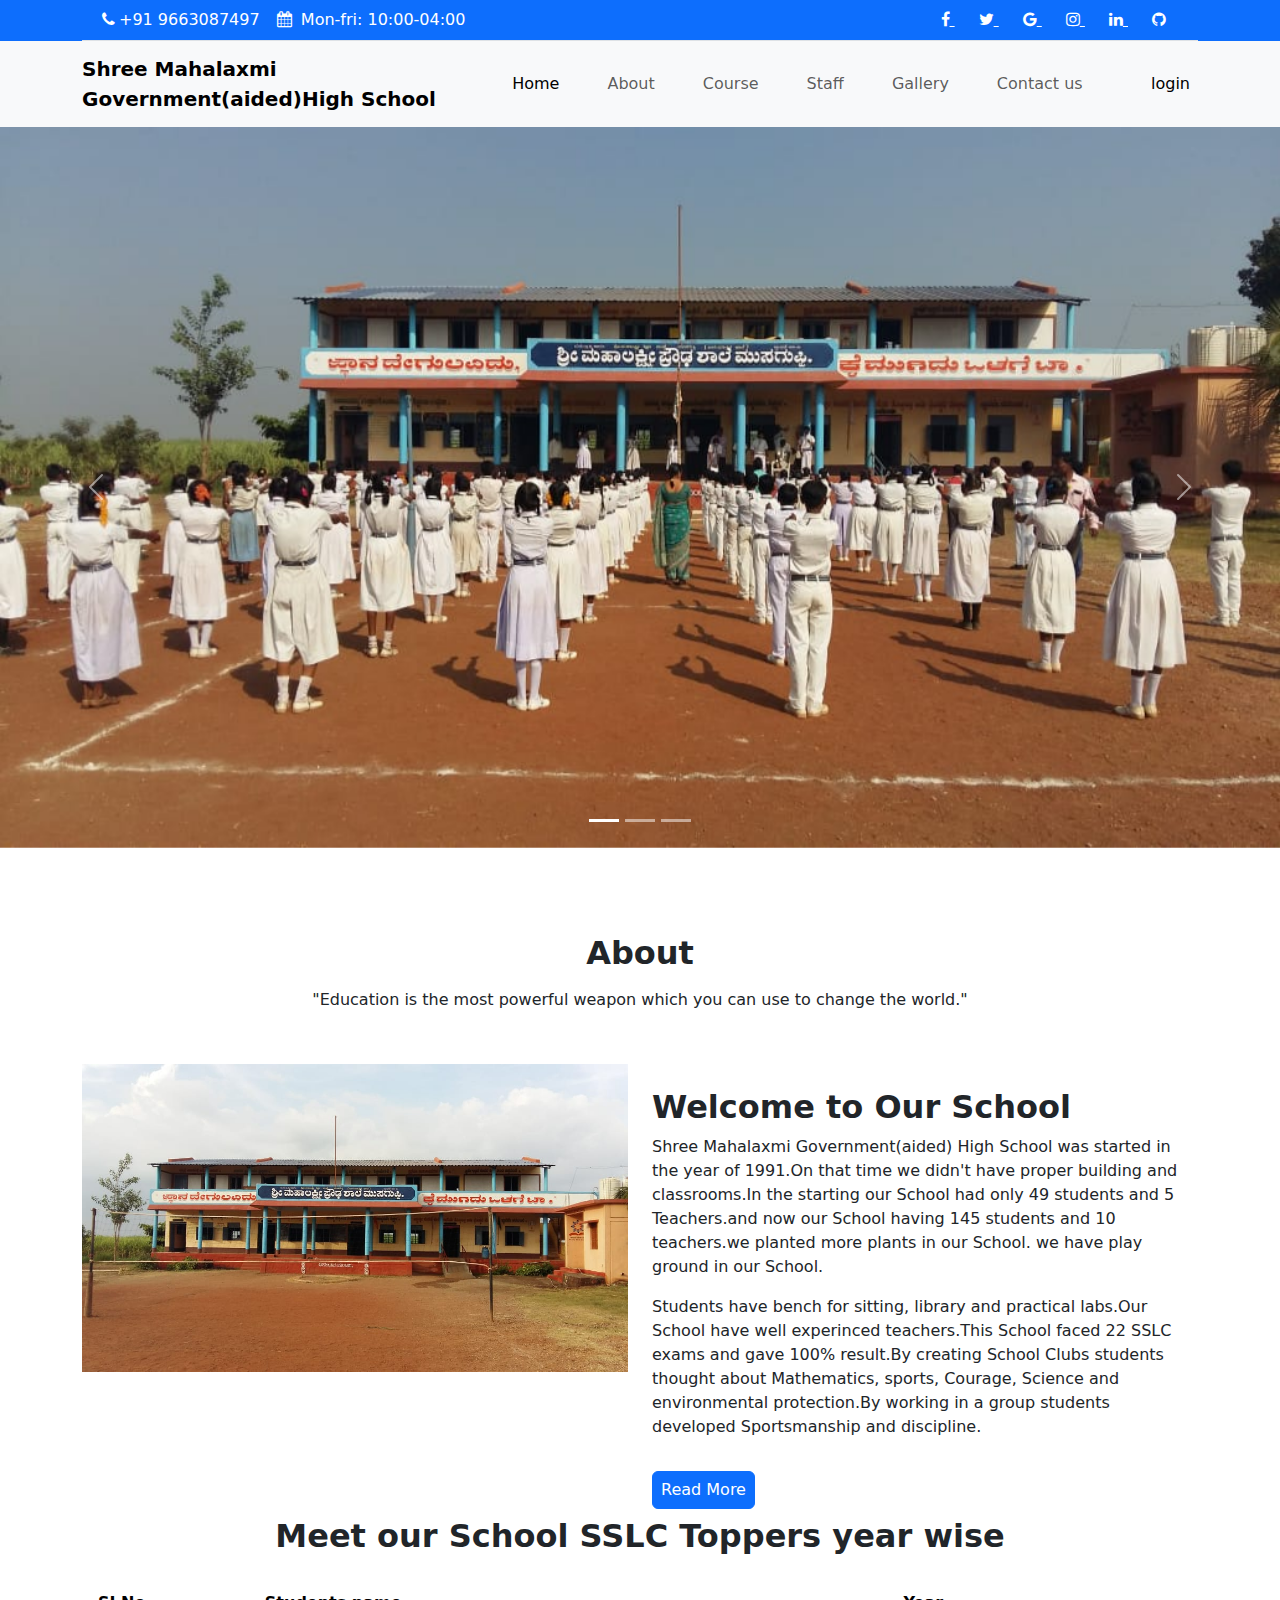
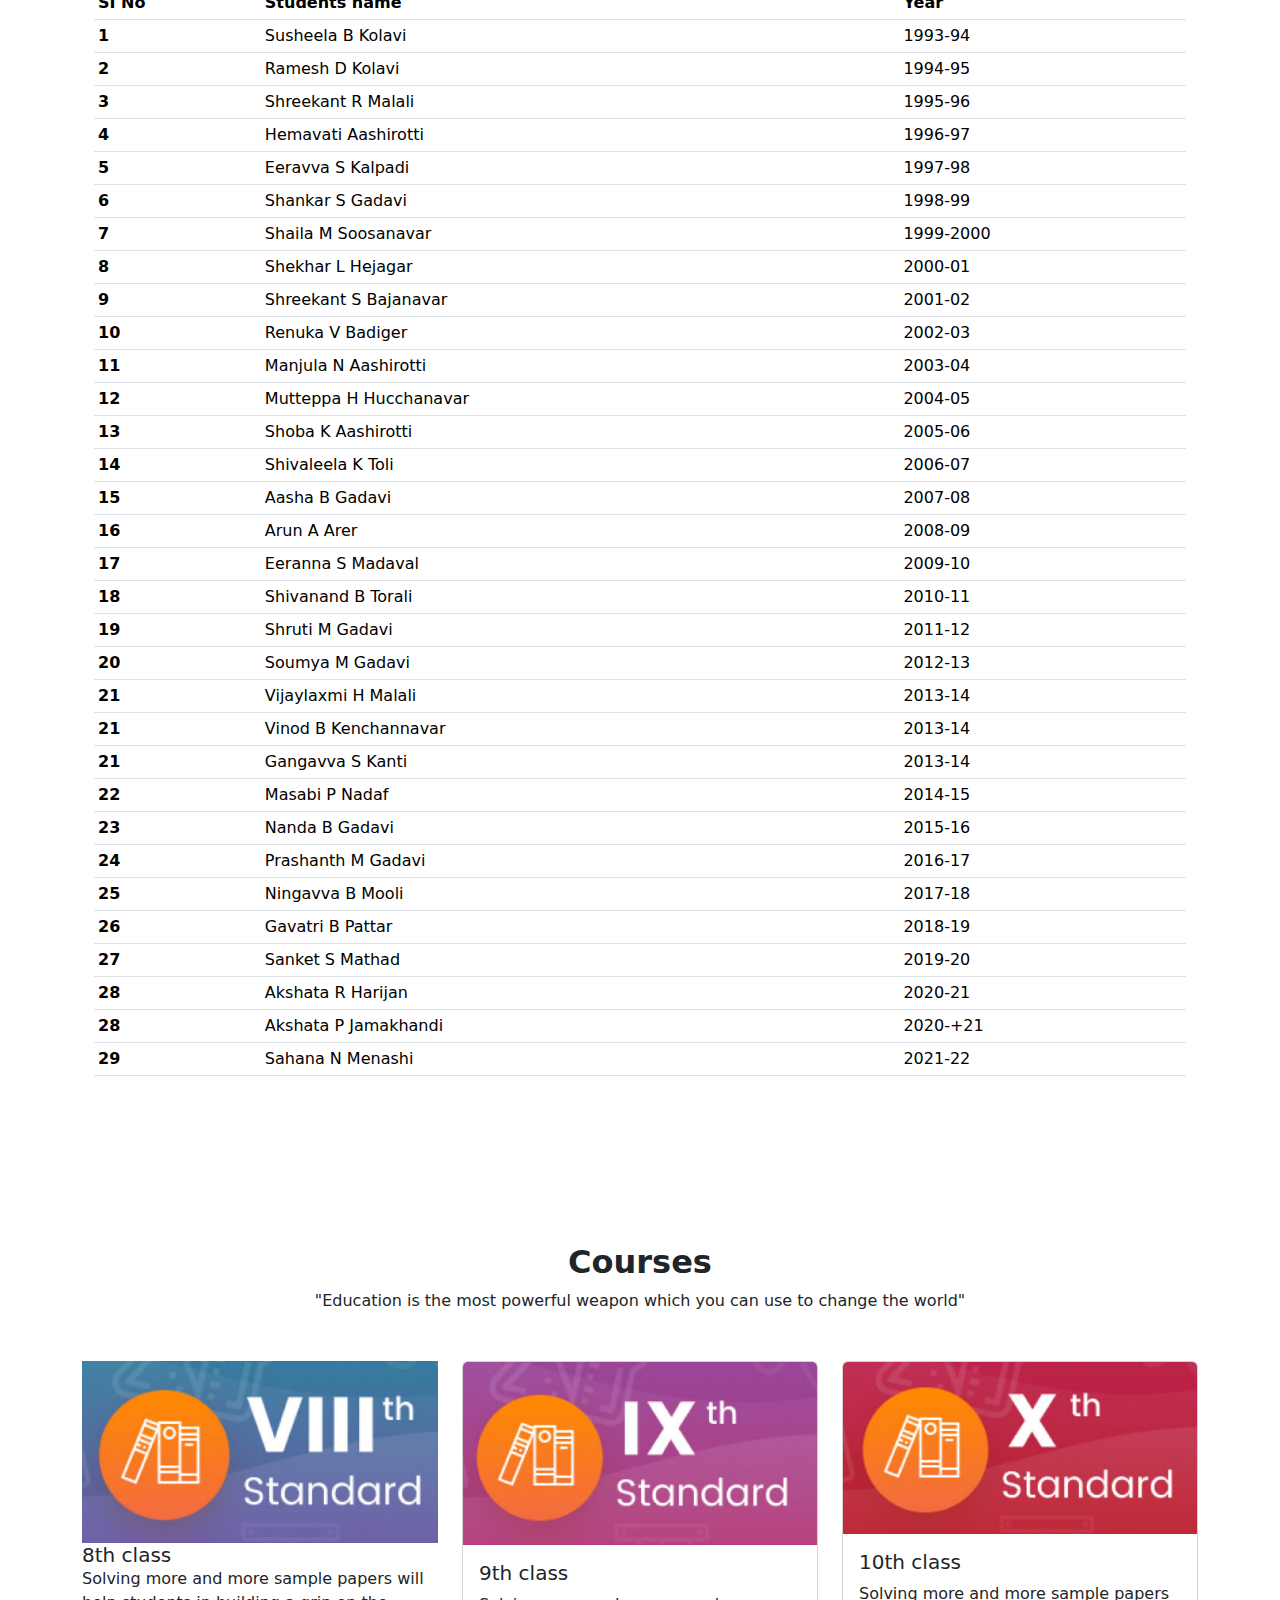
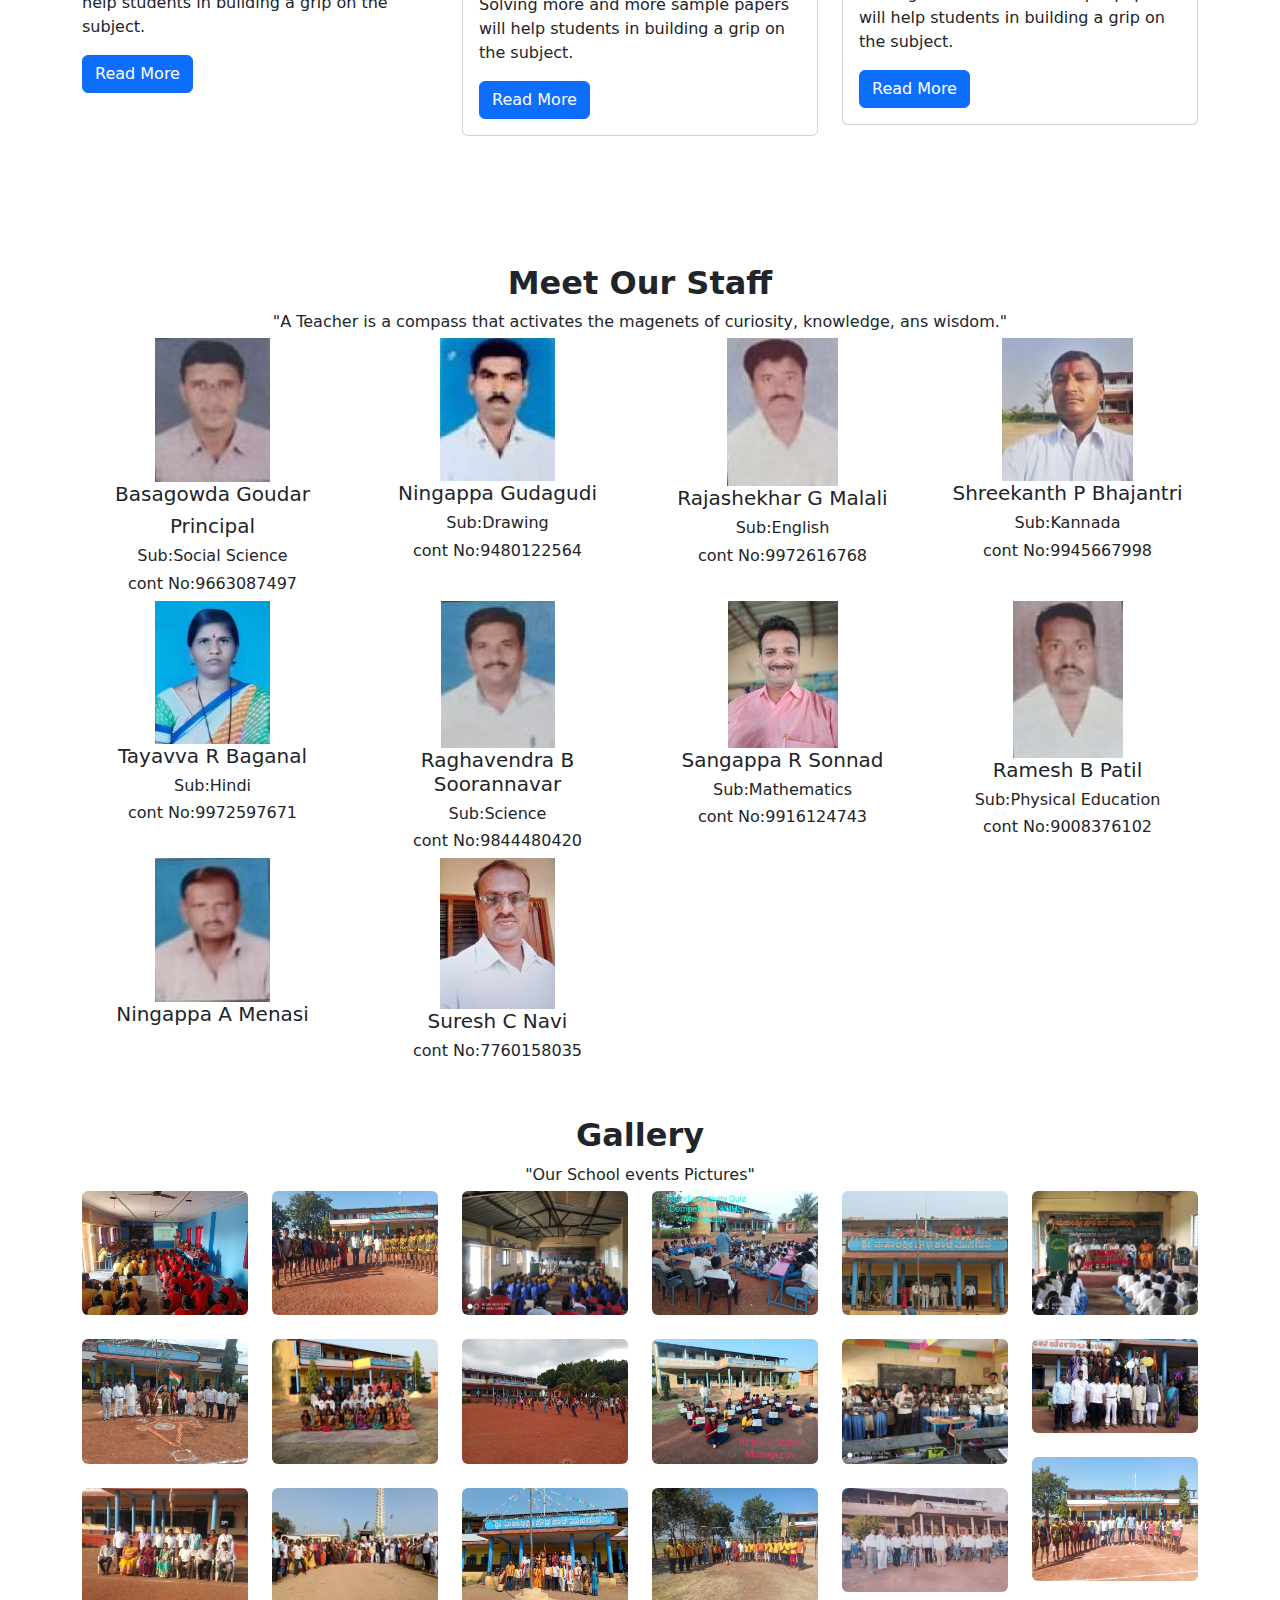
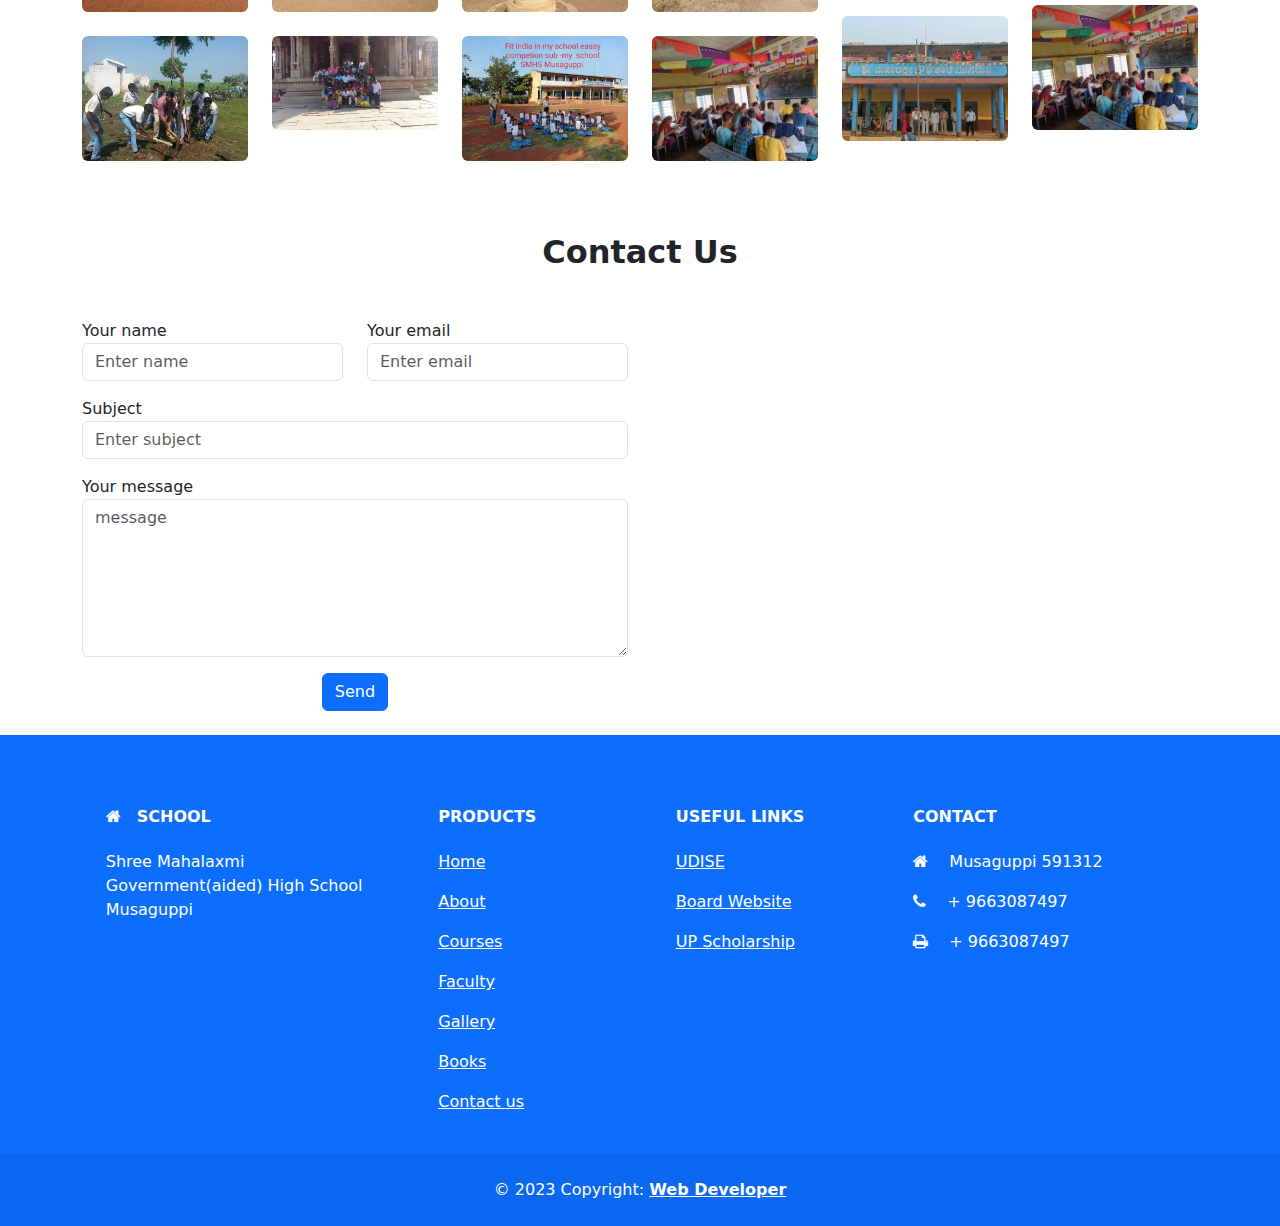
==== commit ee0d27f0: "Add files via upload" ====
--- a/index.html
+++ b/index.html
@@ -89,7 +89,7 @@
             <a class="nav-link" href="#Course">Course</a>
           </li>
           <li class="nav-item mx-3">
-            <a class="nav-link" href="#Faculty">Faculty</a>
+            <a class="nav-link" href="#Staff">Staff</a>
           </li>
           <li class="nav-item mx-3">
             <a class="nav-link" href="#Gallery">Gallery</a>
@@ -124,19 +124,19 @@
       <div class="carousel-item active">
         <img class="h-100 w-100" src="img/img1.jpeg" class="d-block w-100">
         <div class="Carousel-Caption  d-block">
-          <h2><span>Shree Mahalaxmi</span> Government(aided) High School Musaguppi</h2>
+          
         </div>
       </div>
       <div class="carousel-item">
         <img class="h-100 w-100" src="img/img3.jpeg" class="d-block w-100">
         <div class="Carousel-Caption d-block">
-          <h2><span>Shree Mahalaxmi</span>Government(aided) High School Musaguppi</h2>
+          
         </div>
       </div>
       <div class="carousel-item">
         <img class="h-100 w-100" src="img/img 11.jpeg" class="d-block w-100">
         <div class="Carousel-Caption d-block">
-          <h2><span>Shree Mahalaxmi </span>Government(aided) High School Musaguppi</h2>
+
         </div>
       </div>
     </div>
@@ -440,11 +440,11 @@
   <br>
 
   <!--Faculty section Start-->
-  <main id="Faculty" class="Faculty">
+  <main id="Staff" class="Staff">
     <div class="container">
       <!--Section Head Start-->
       <h2 class="h2 responsive fw-bold text-center my-2">
-        Faculty
+       Meet Our Staff
       </h2>
       <p class="text-center w-responsive mx-auto mb-1">"A Teacher is a compass that activates the magenets of curiosity,
         knowledge, ans wisdom."</p>
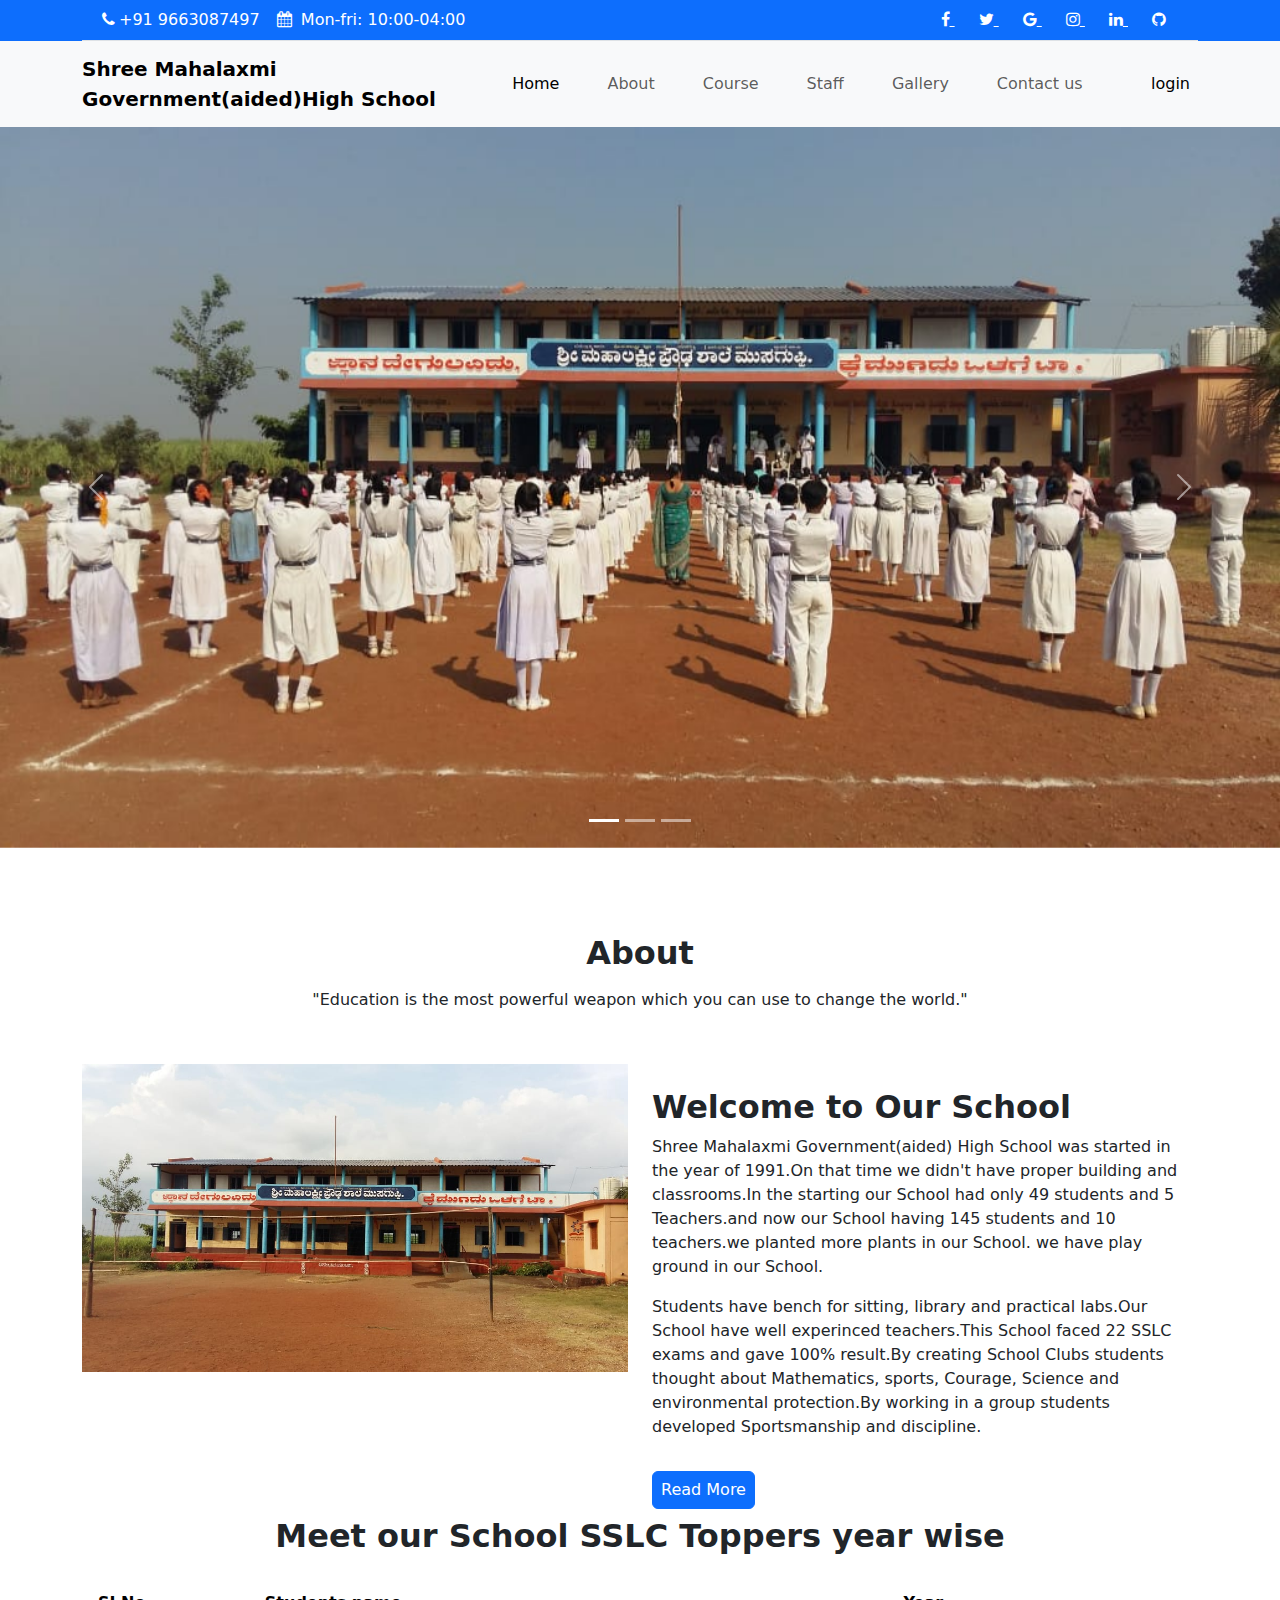
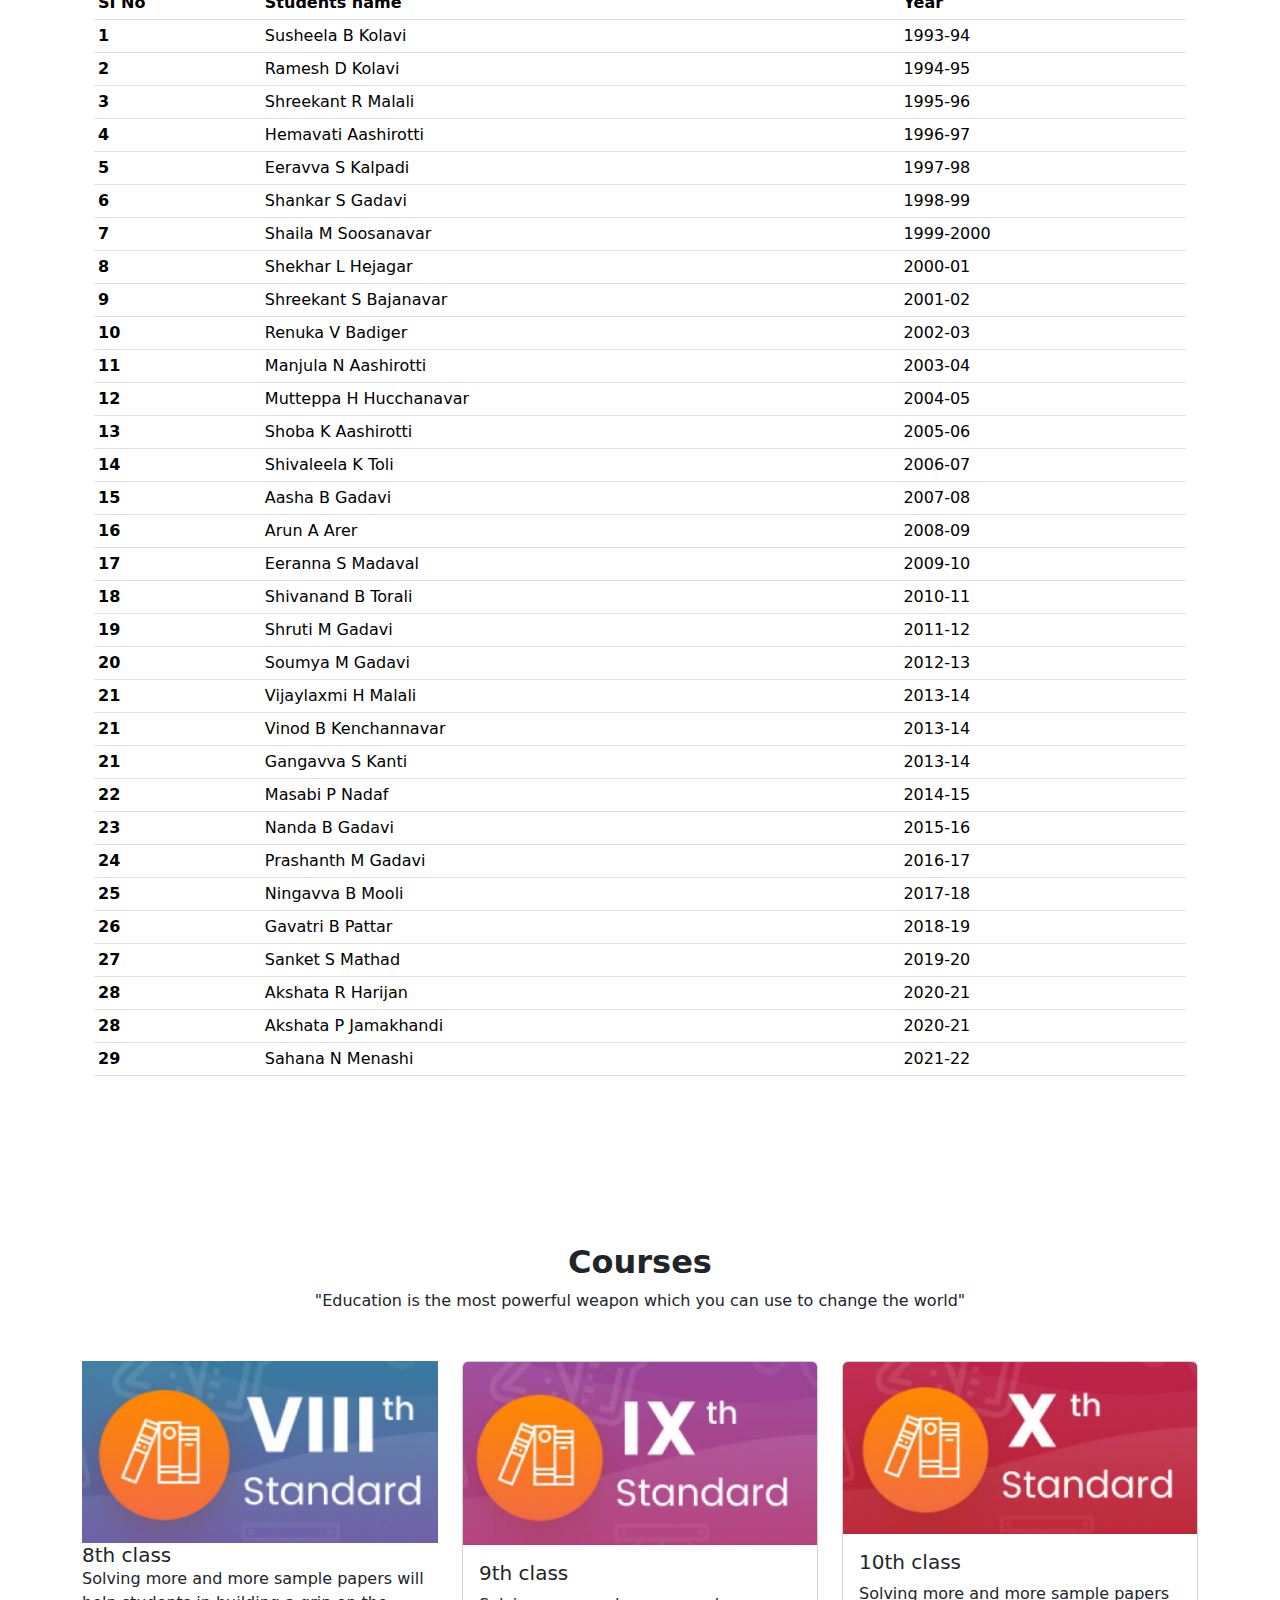
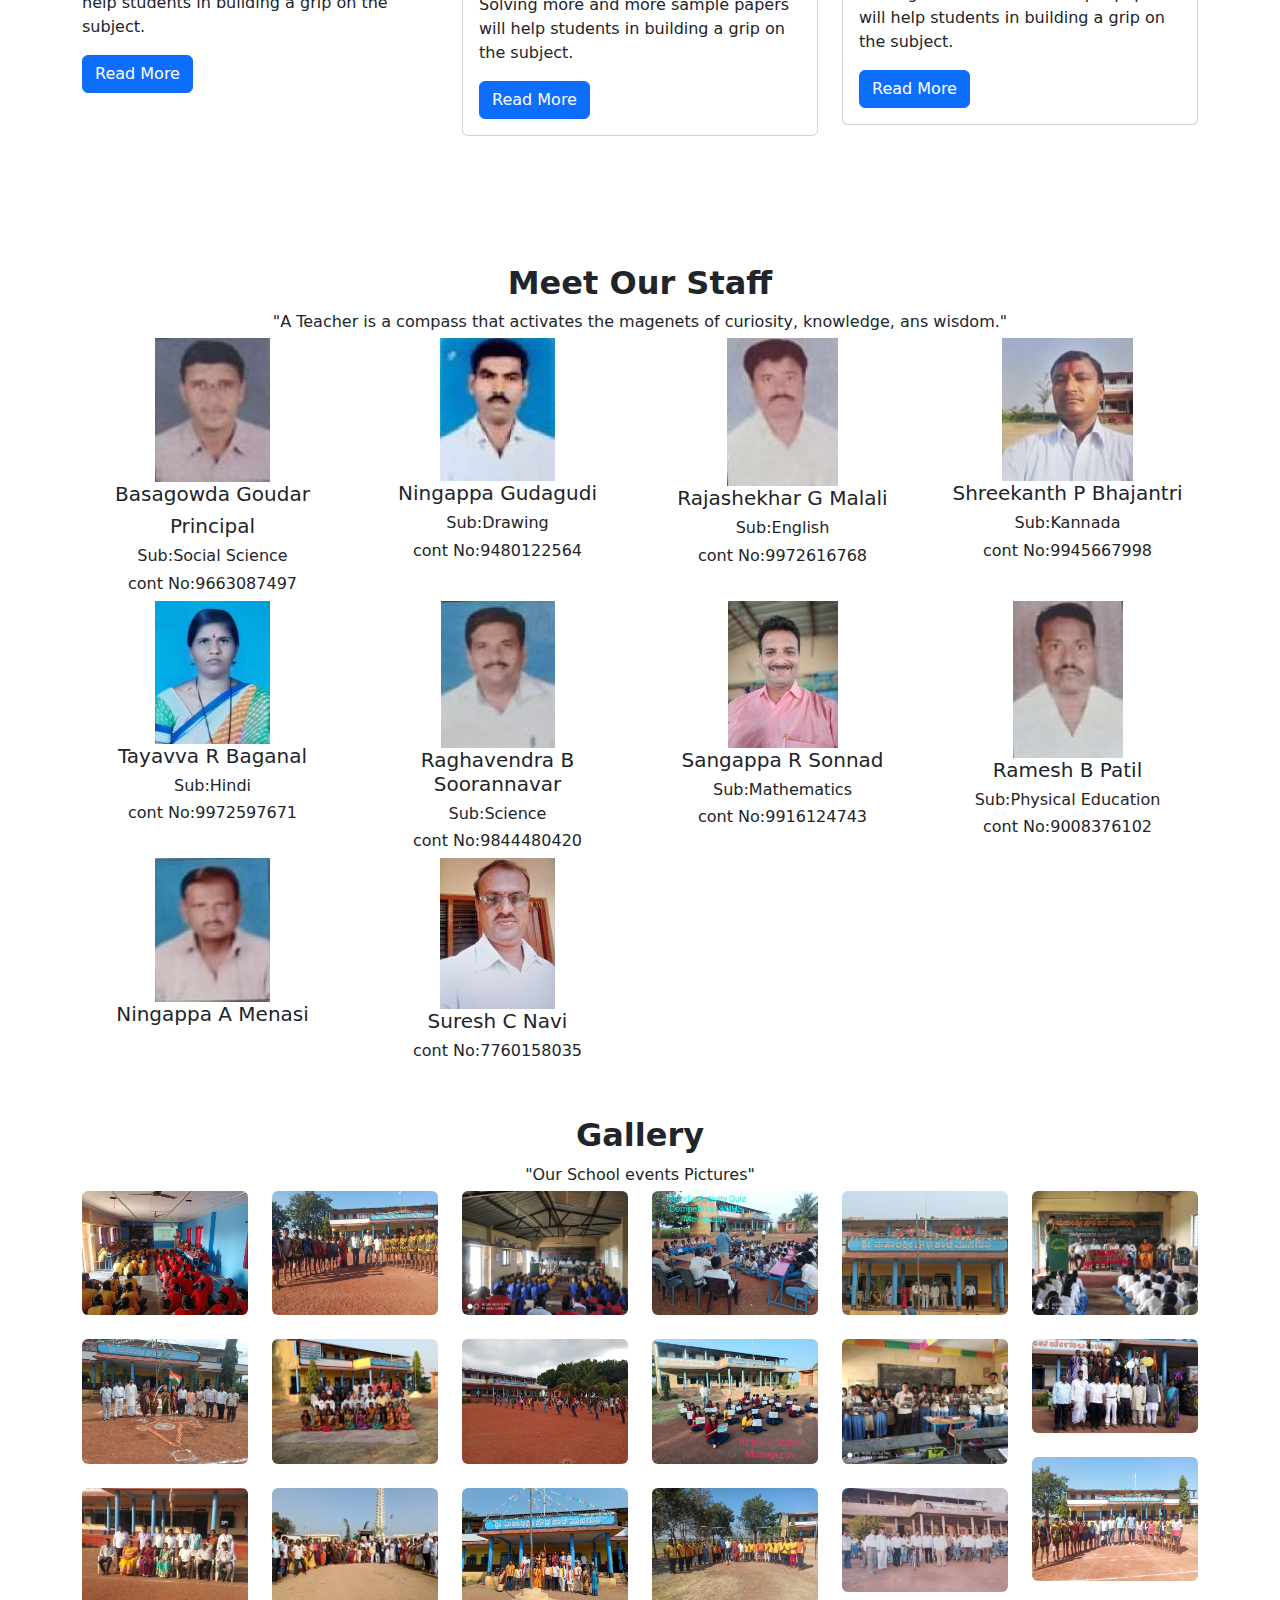
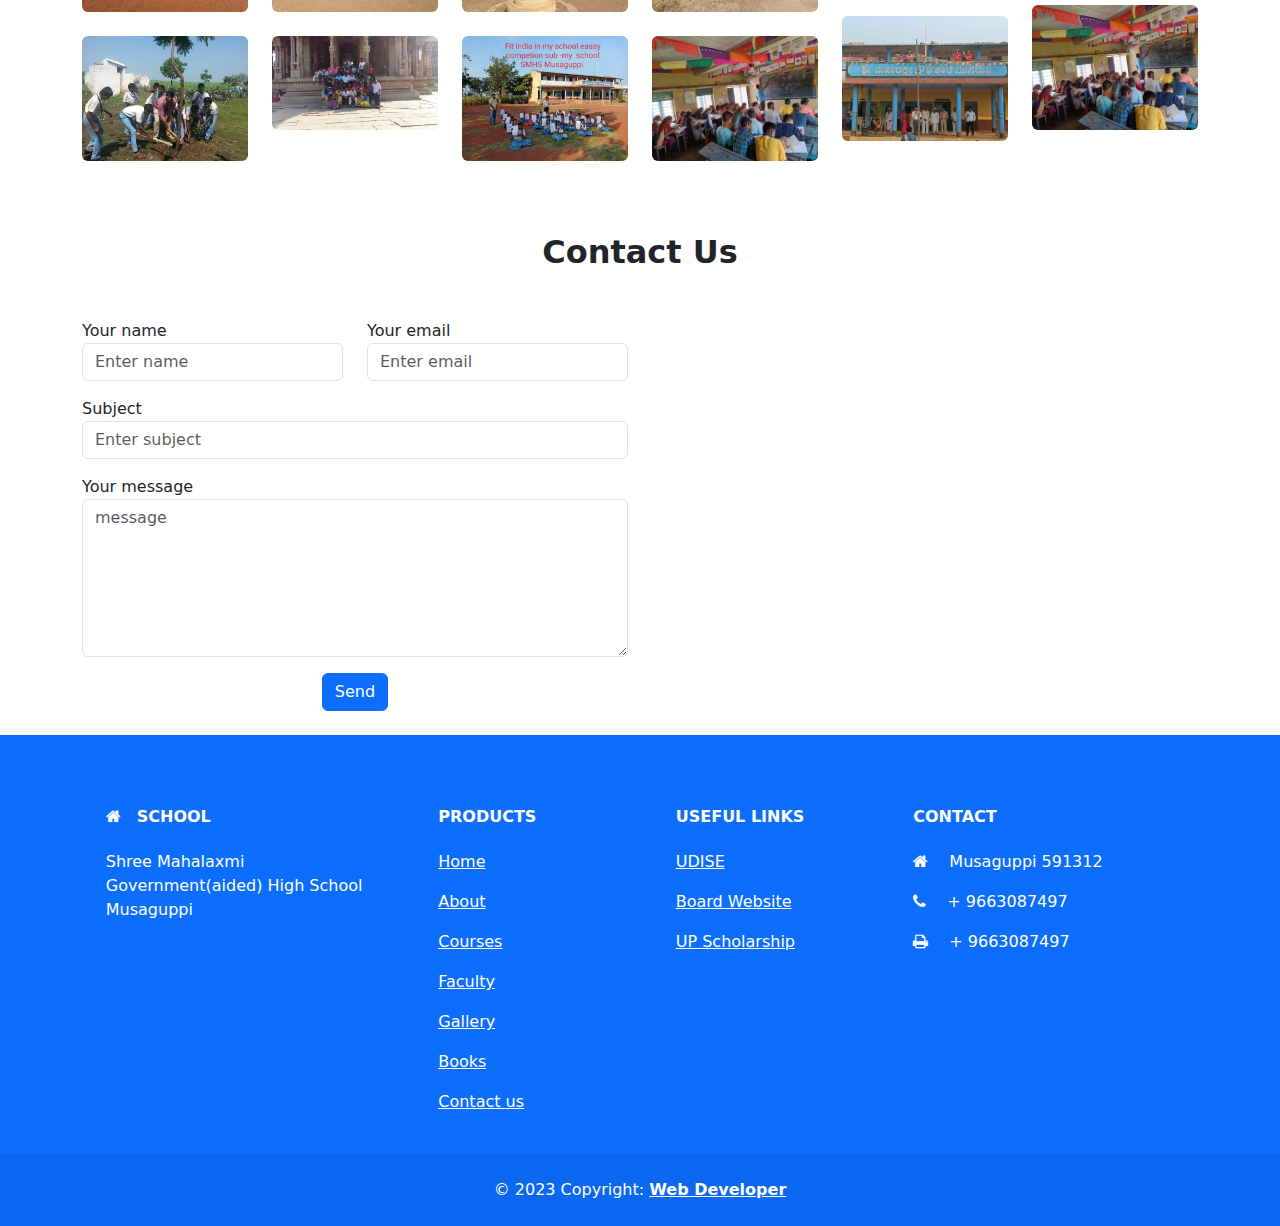
==== commit a2f1bb14: "Add files via upload" ====
--- a/index.html
+++ b/index.html
@@ -365,7 +365,7 @@
               <tr>
                 <th scope="row">28</th>
                 <td>Akshata P Jamakhandi</td>
-                <td>2020-+21</td>
+                <td>2020-21</td>
               </tr>
               <tr>
                 <th scope="row">29</th>
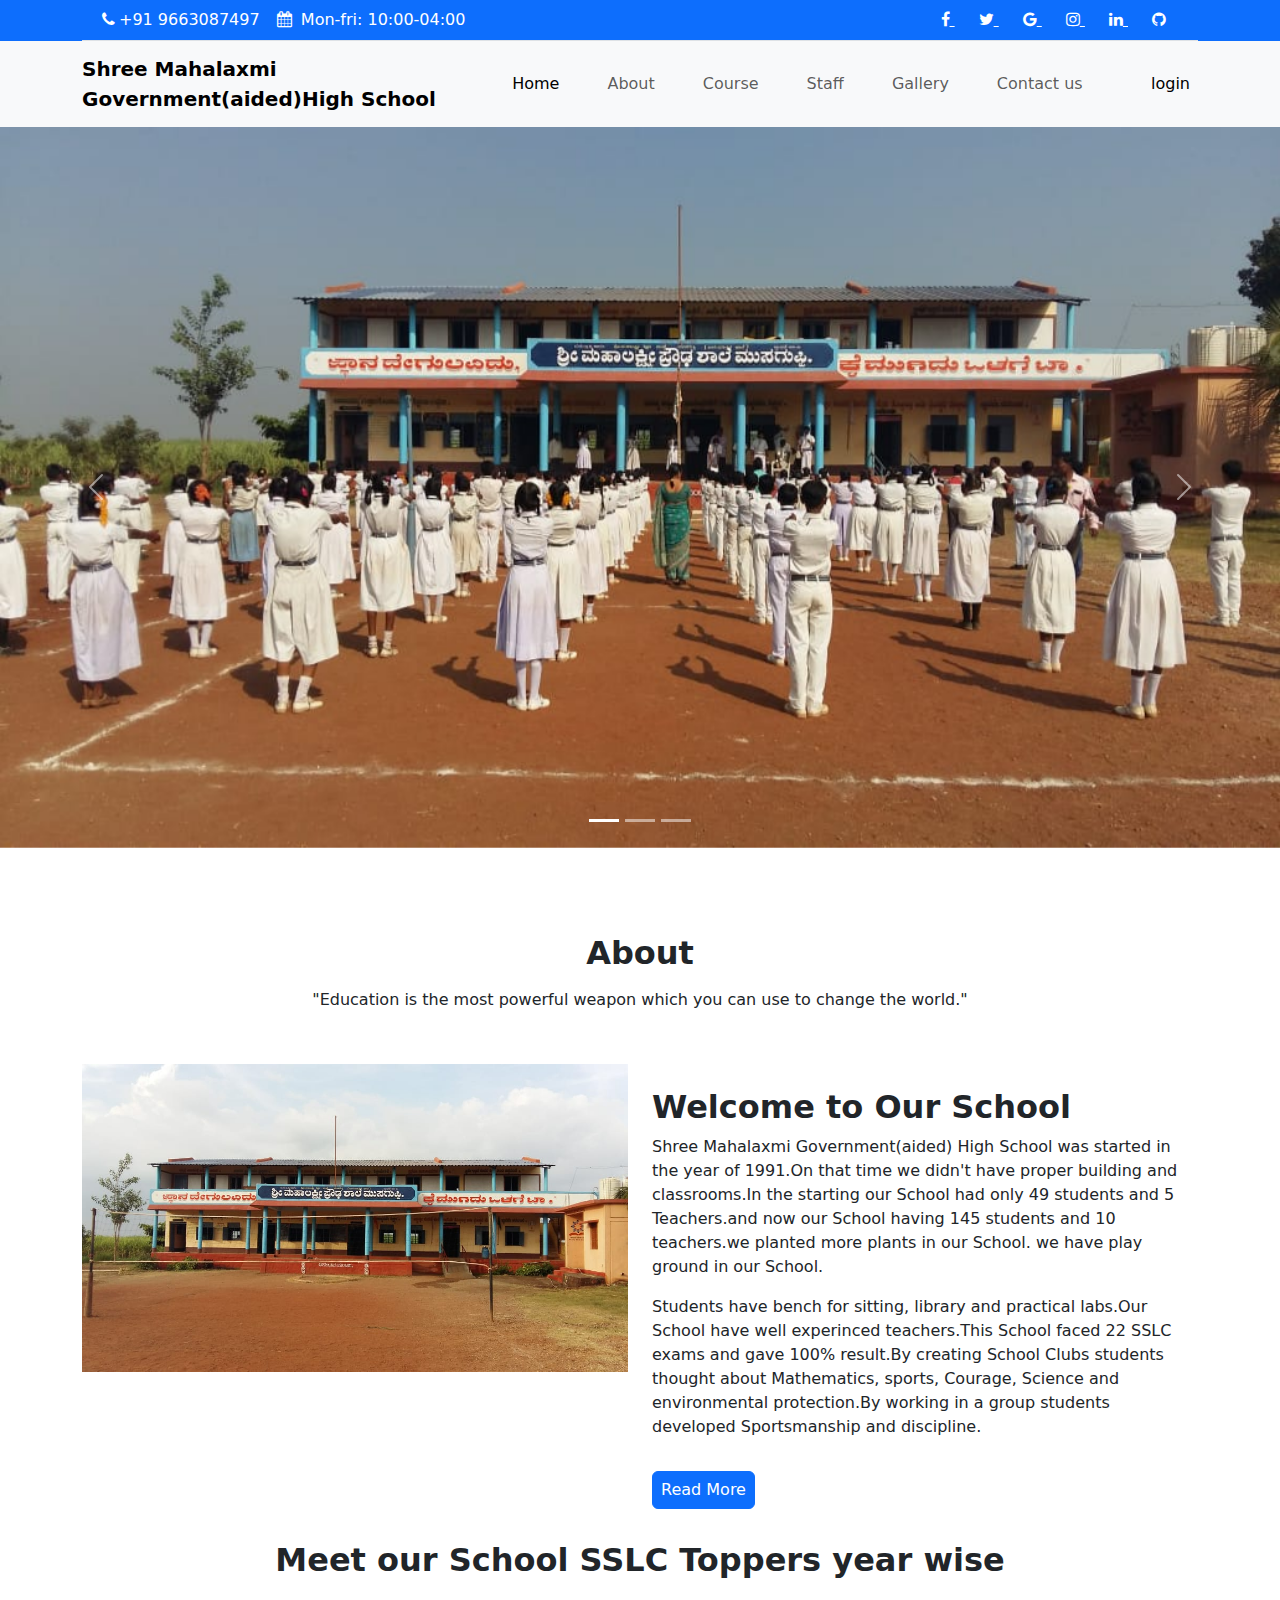
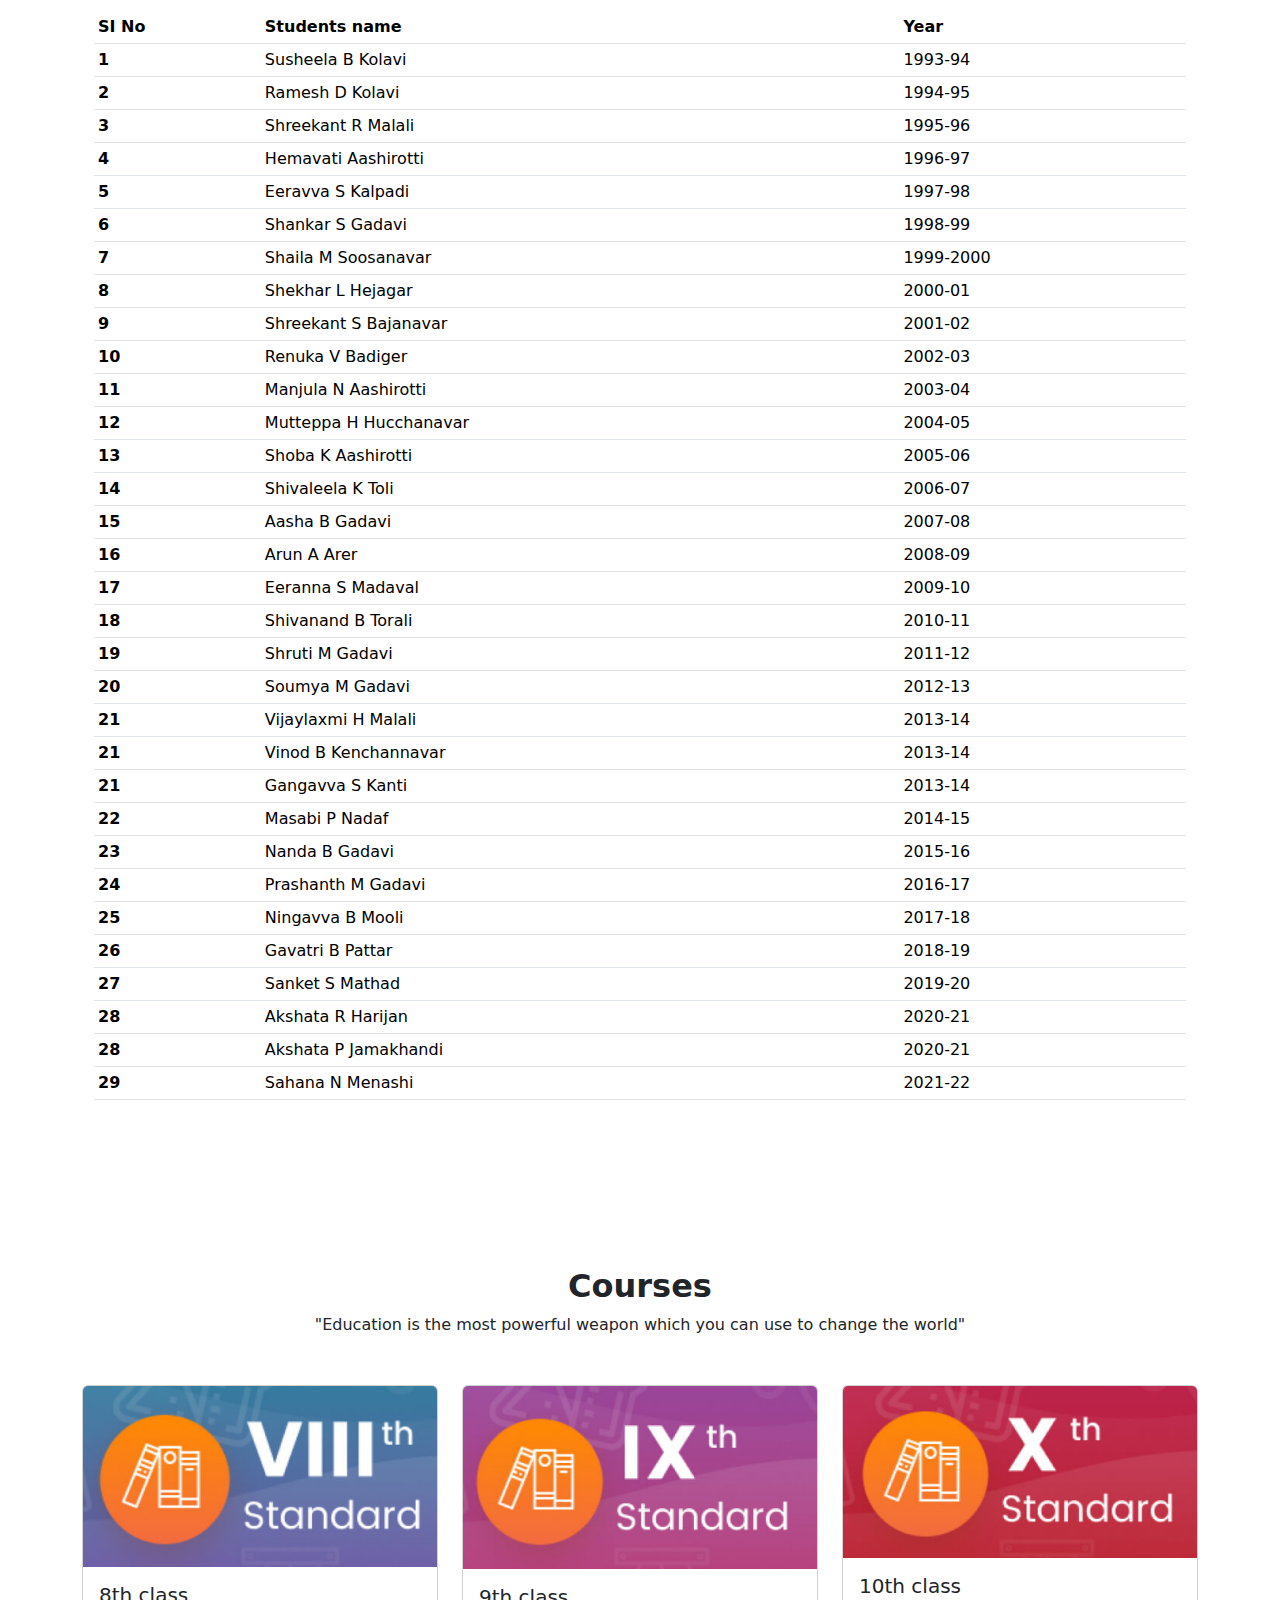
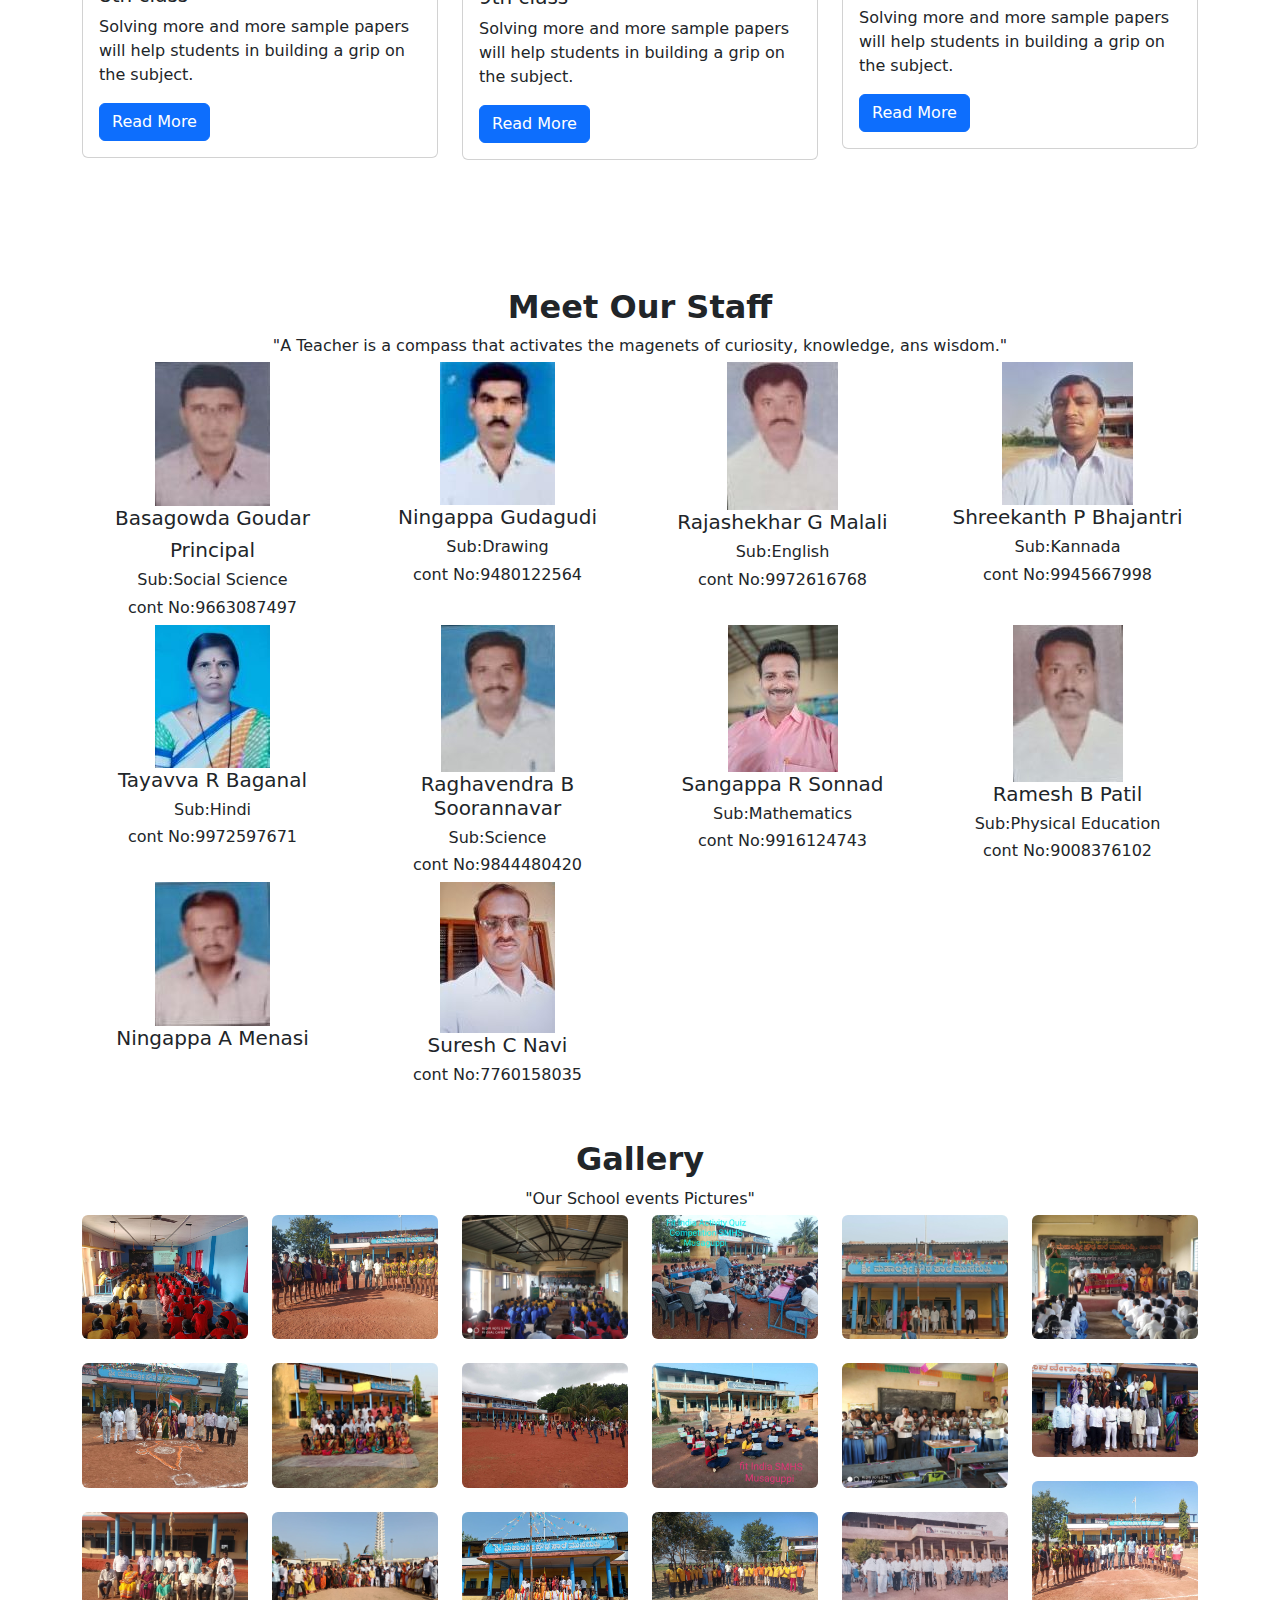
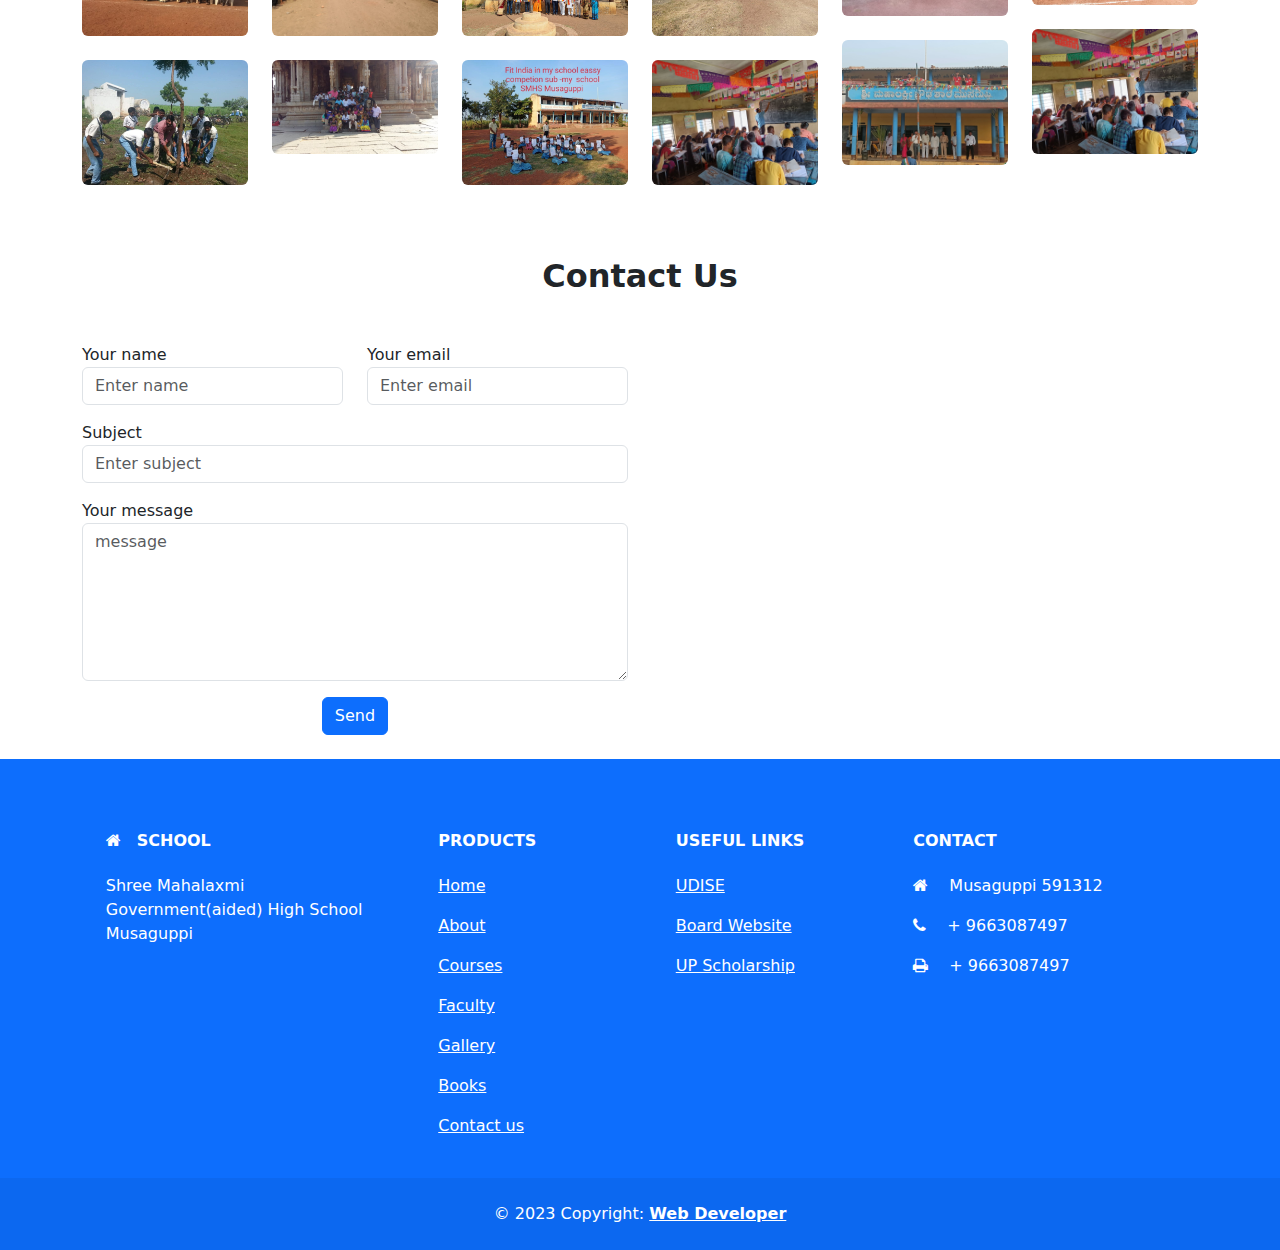
==== commit dc87d780: "Add files via upload" ====
--- a/index.html
+++ b/index.html
@@ -193,6 +193,7 @@
             <a href="" class="btn btn-primary px-2 pl-2 mt-3">Read More</a>
           </div>
         </div>
+        <br>
         <div class="container">
           <!--Section Head Start-->
           <h2 class="h2 responsive fw-bold text-center my-2">
@@ -397,7 +398,7 @@
 
       <div class="row mt-5">
         <div class="col-md-4">
-          <div class="card-box">
+          <div class="card box">
             <img src="img/img12.png" class="card-img-top">
             <div class="card-body">
               <h5 class="card-title">8th class</h5>
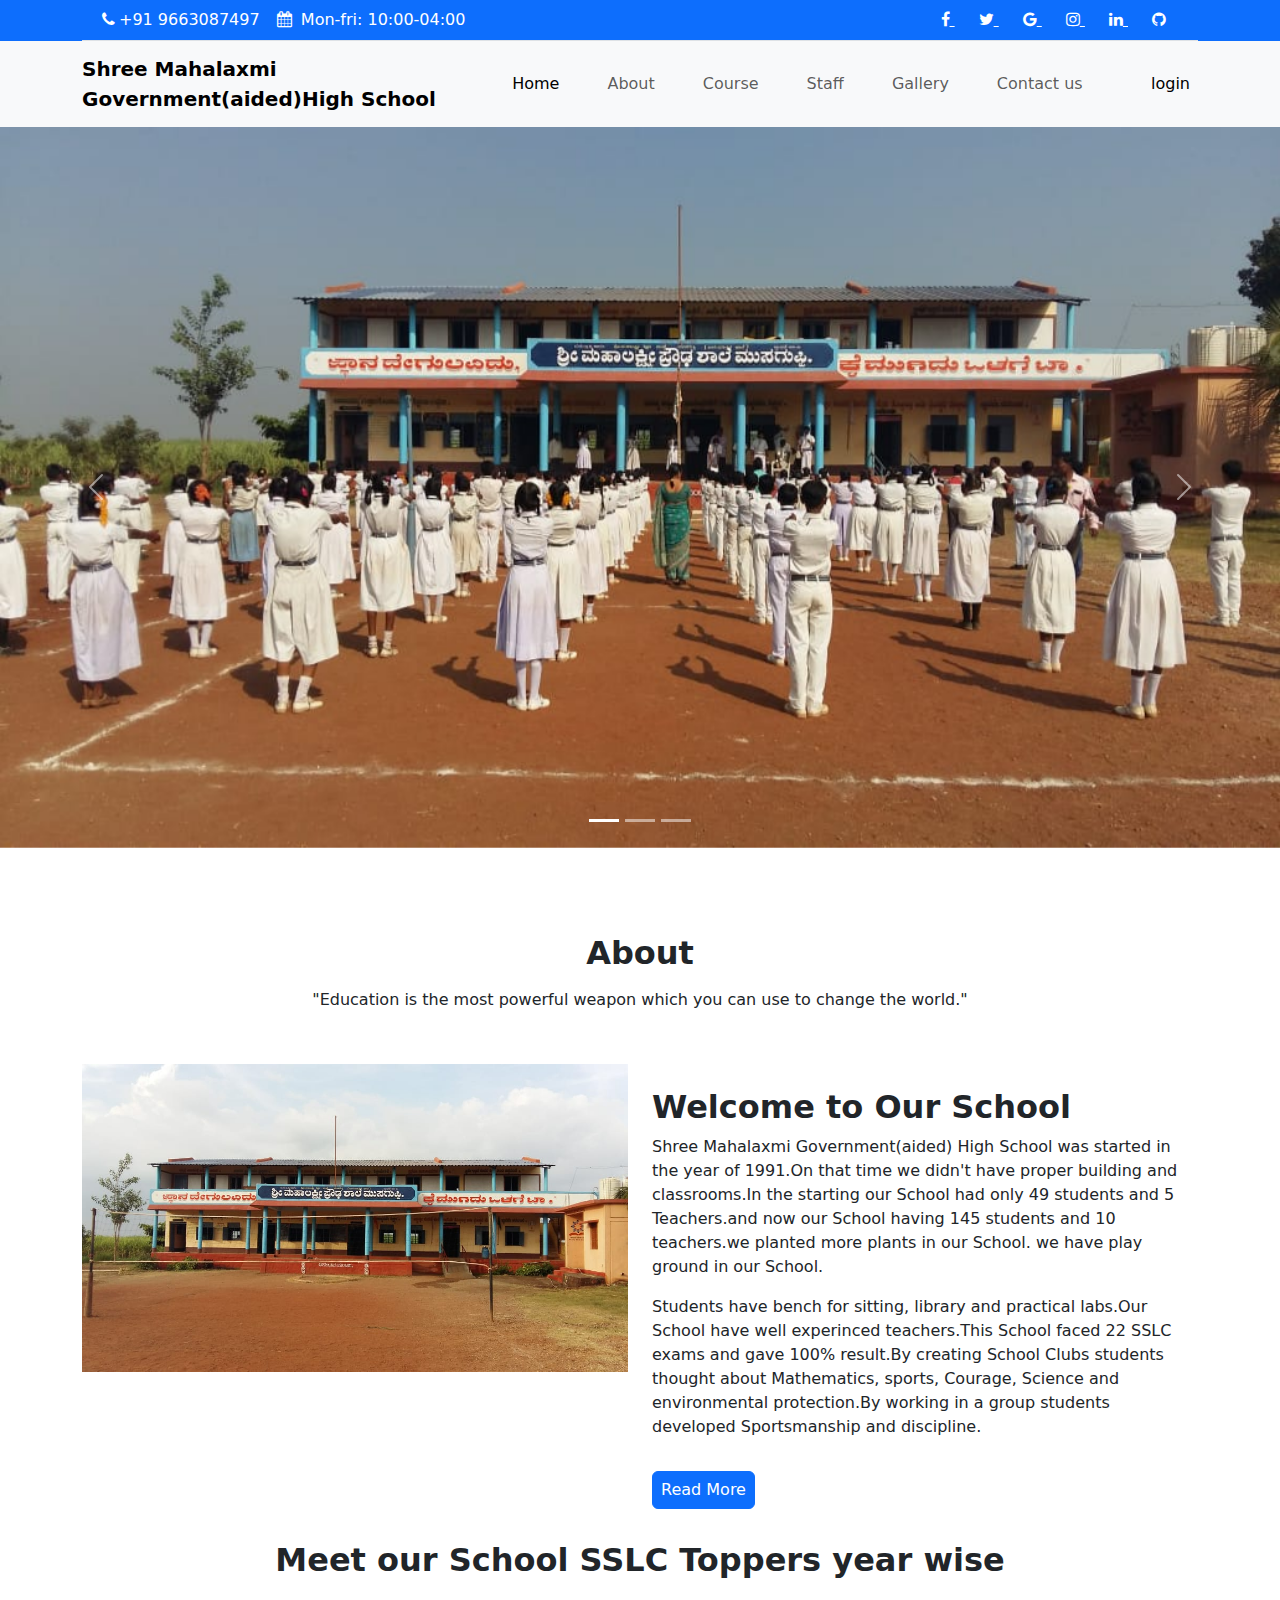
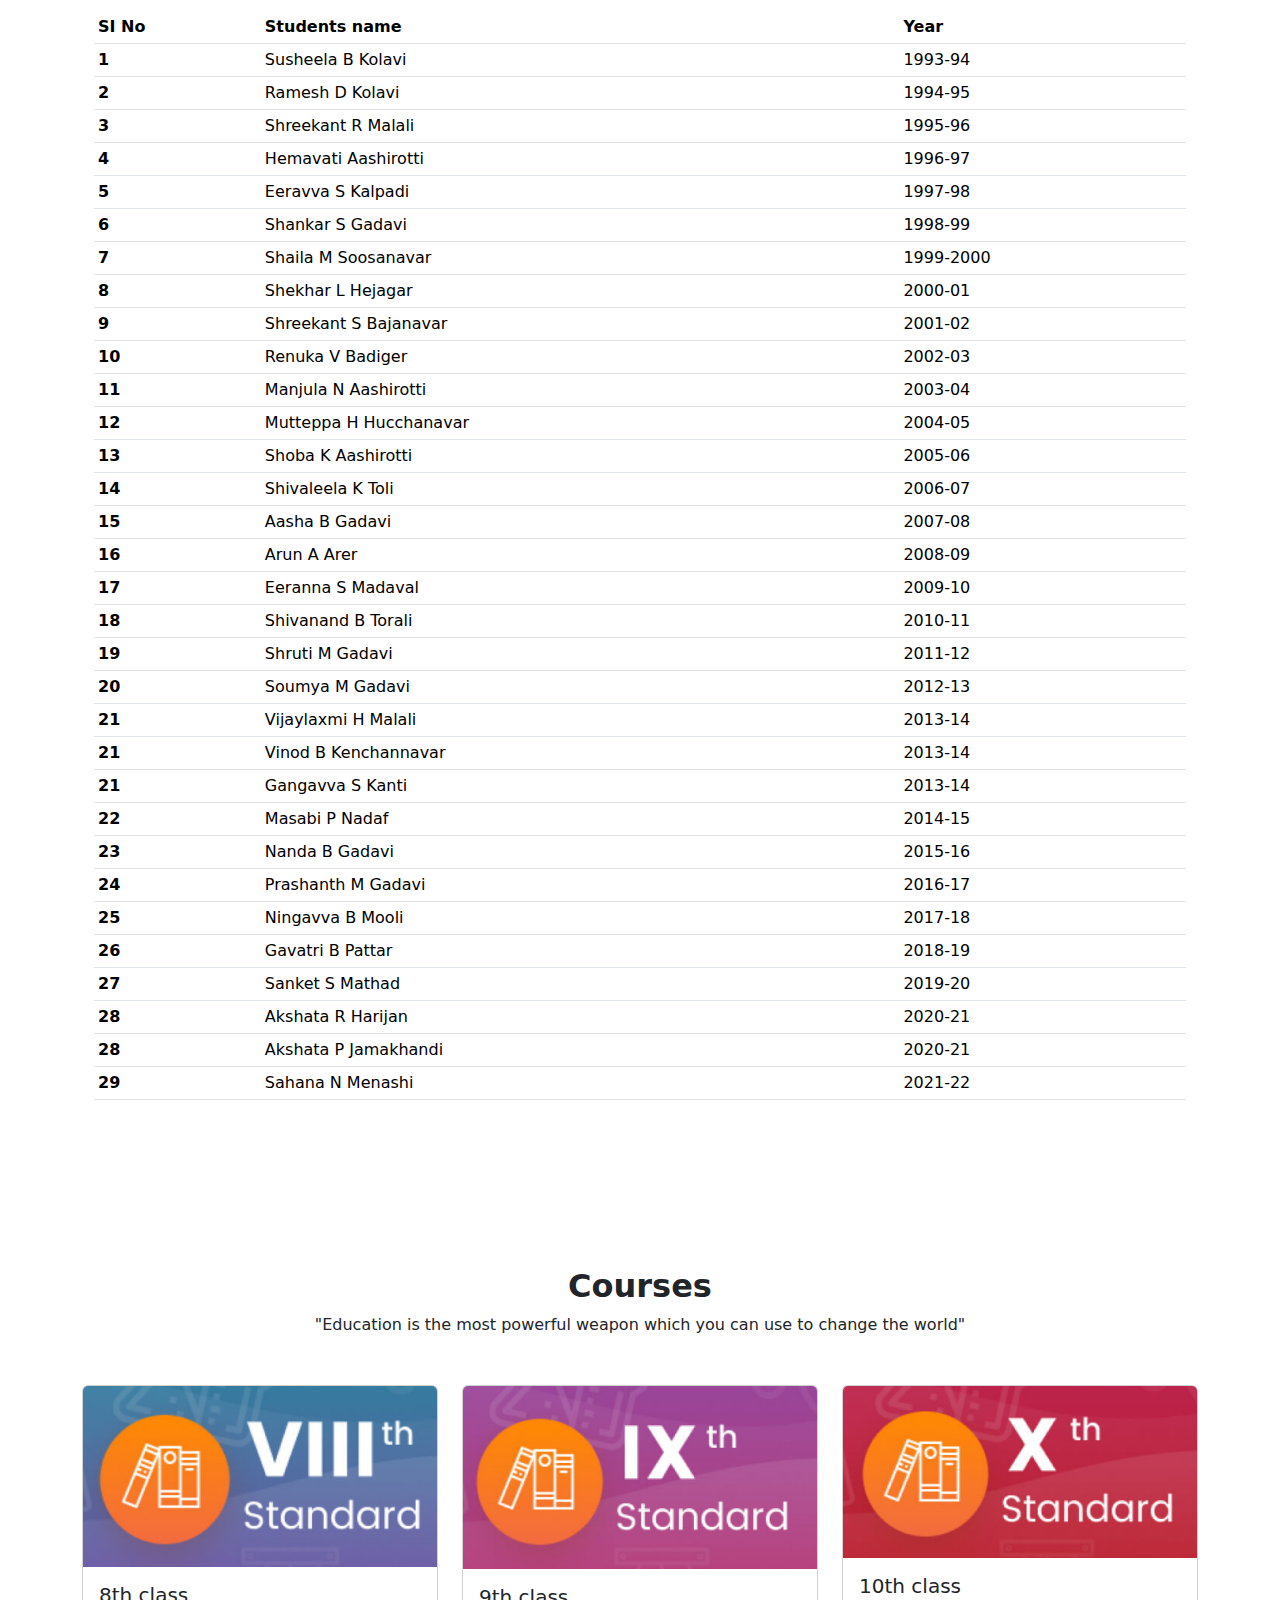
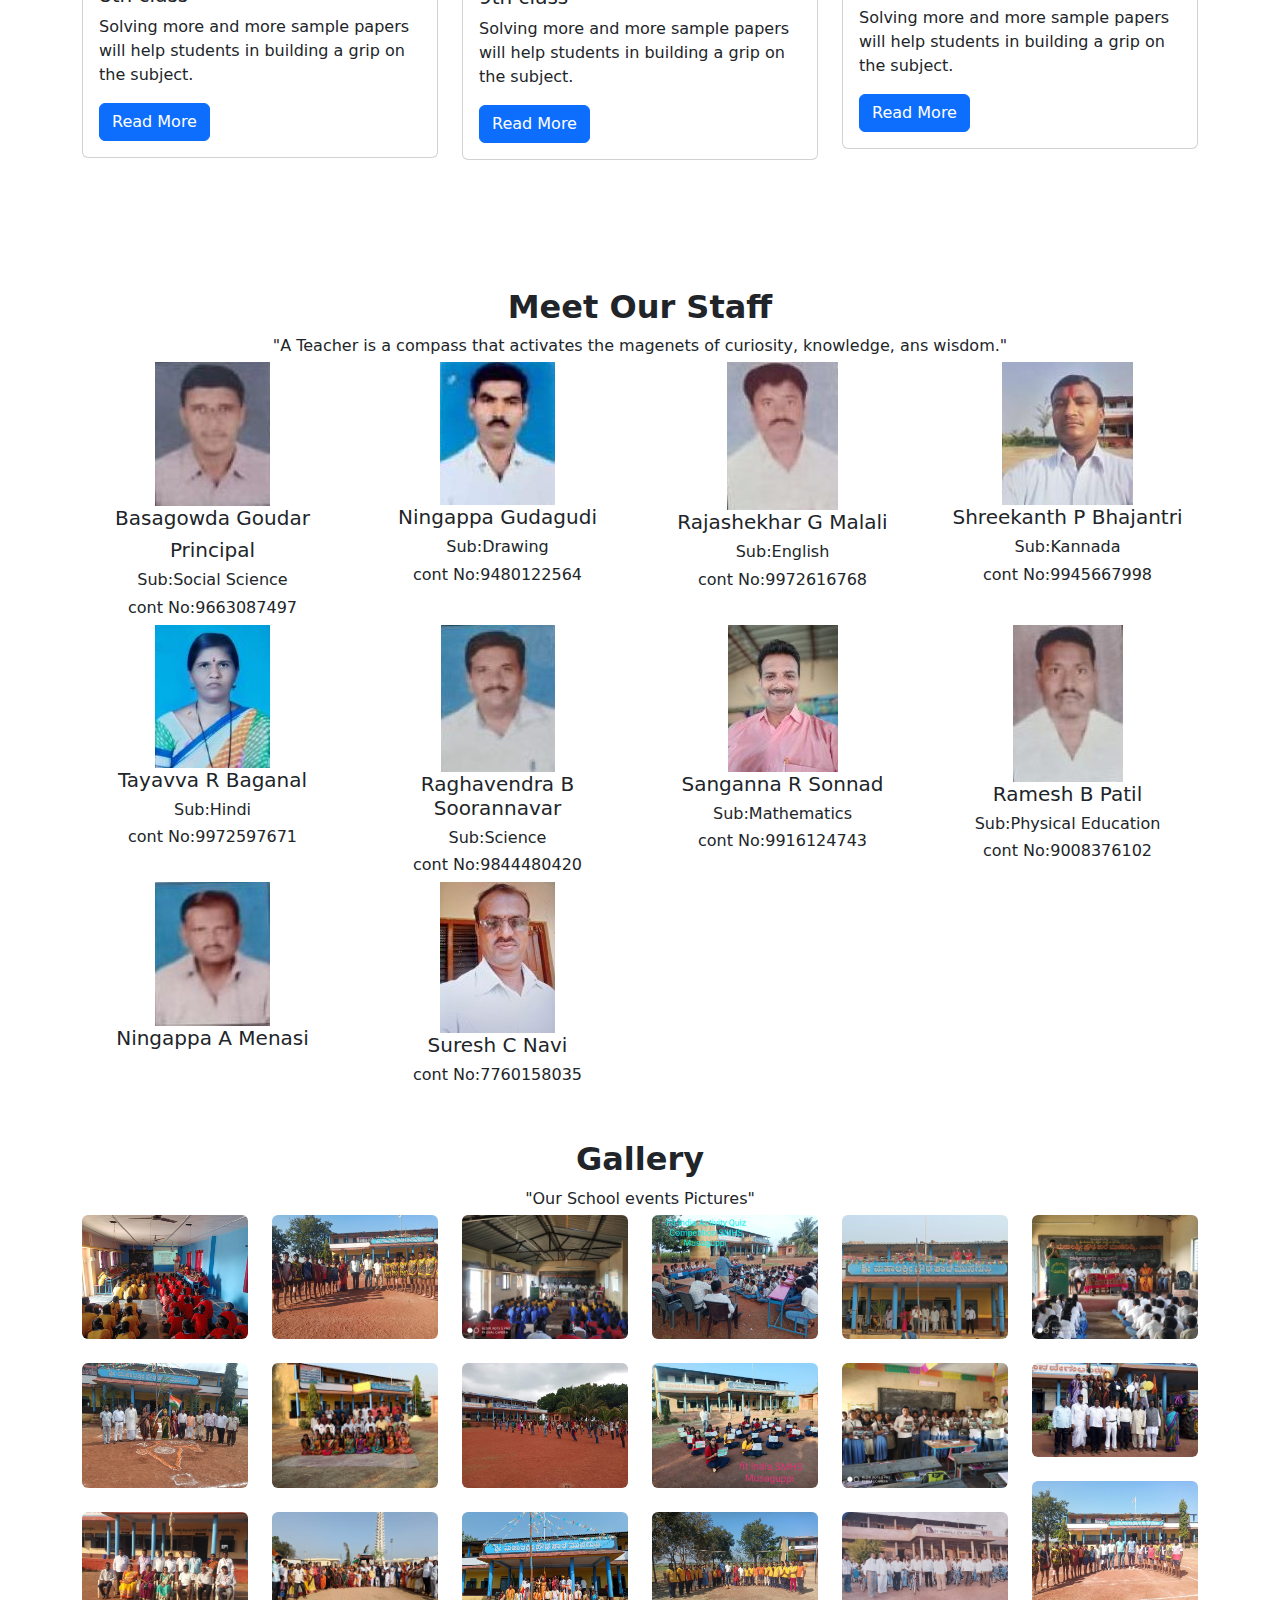
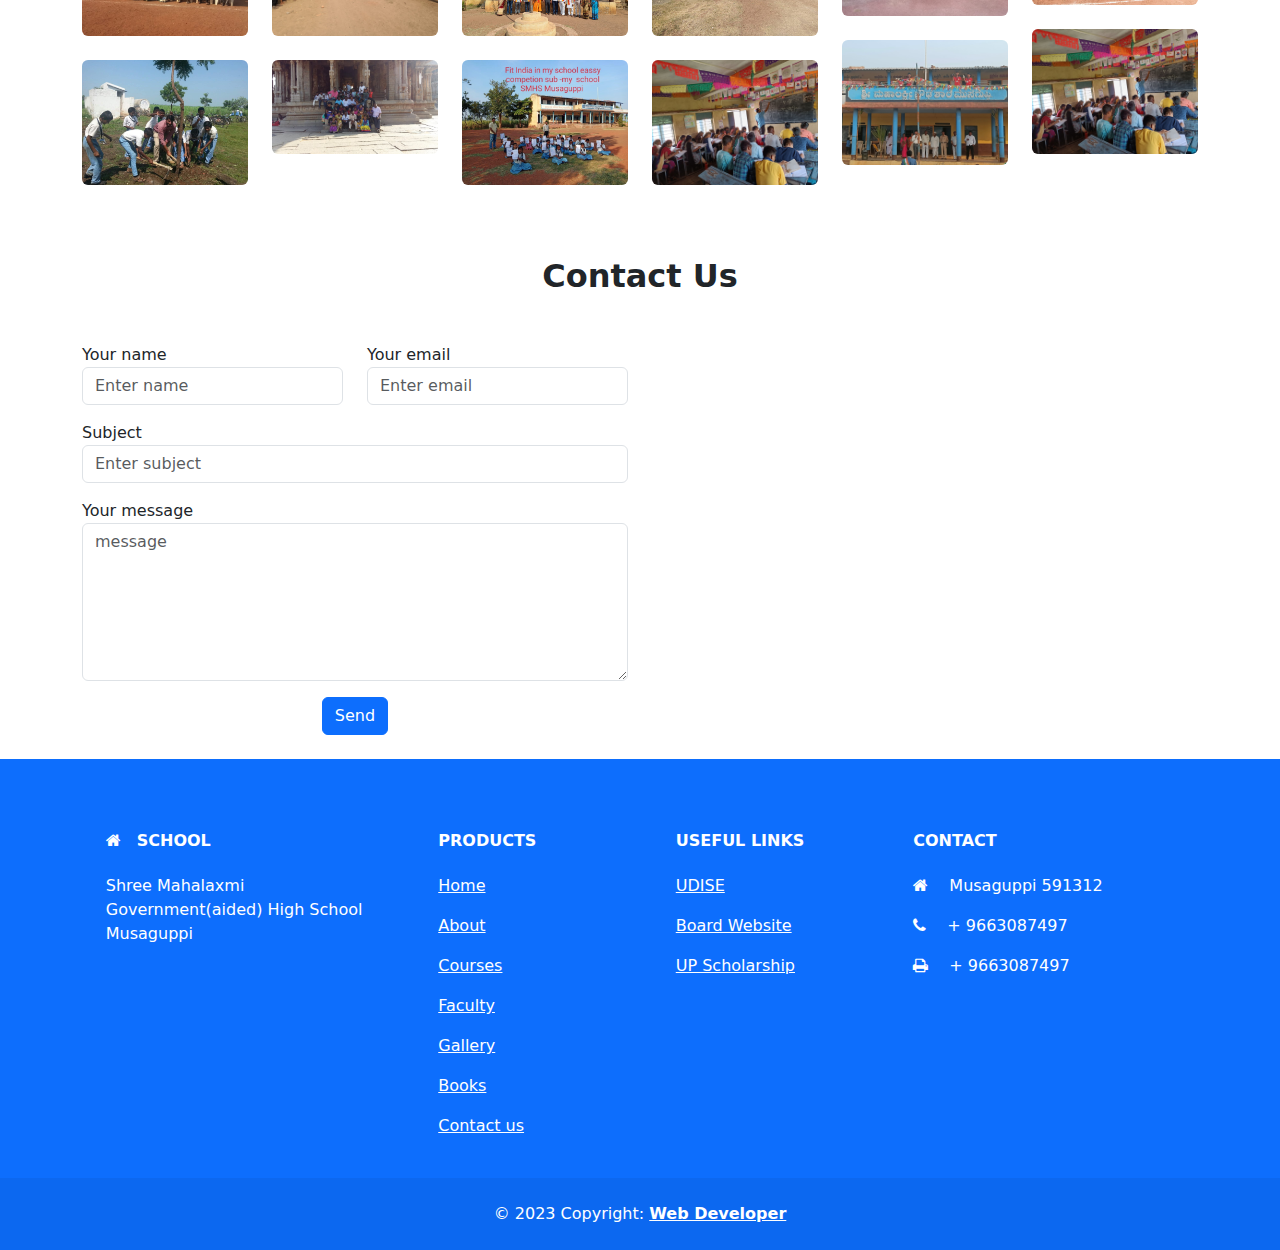
==== commit dd7ee94f: "Add files via upload" ====
--- a/index.html
+++ b/index.html
@@ -506,7 +506,7 @@
           <div class="img-box">
             <img src="img/img38.jpg" class="img-responsive">
           </div>
-          <h5>Sangappa R Sonnad</h5>
+          <h5>Sanganna R Sonnad</h5>
           <h6>Sub:Mathematics</h6>
           <h6>cont No:9916124743</h6>
         </div>
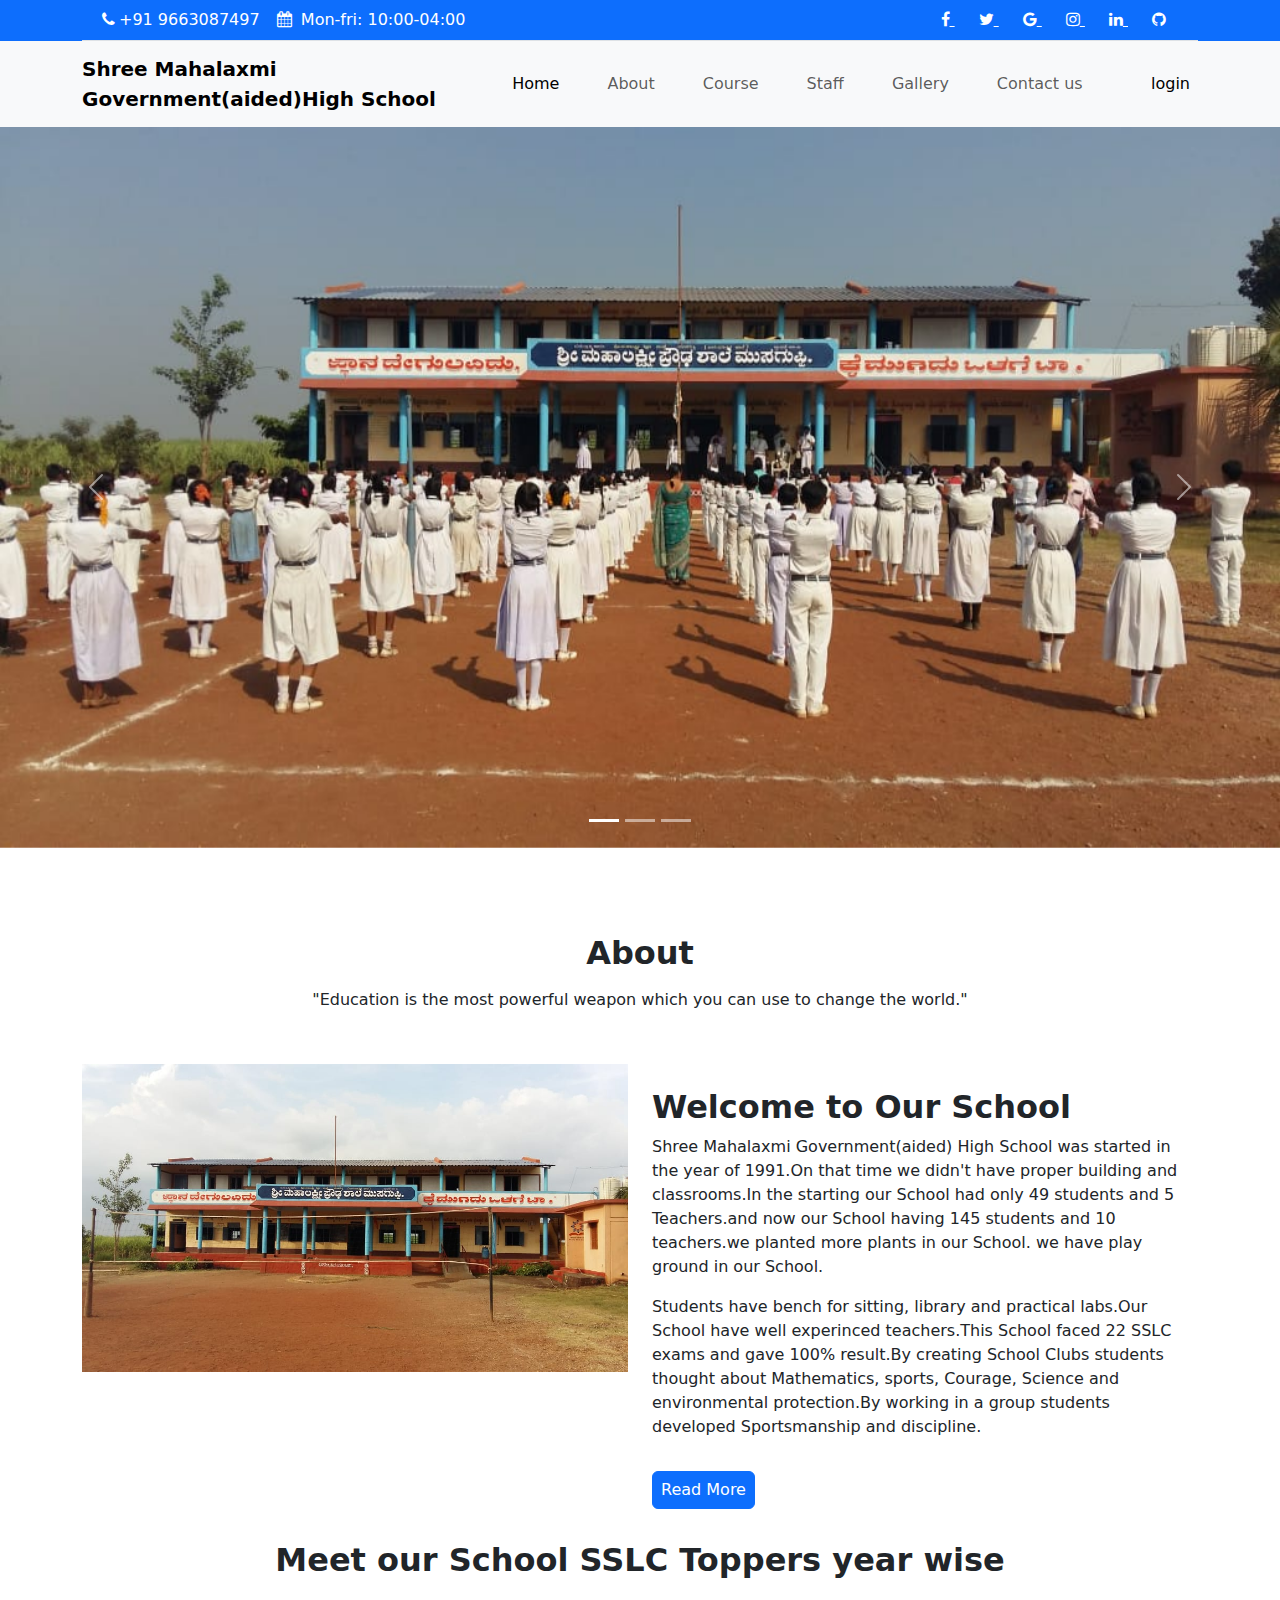
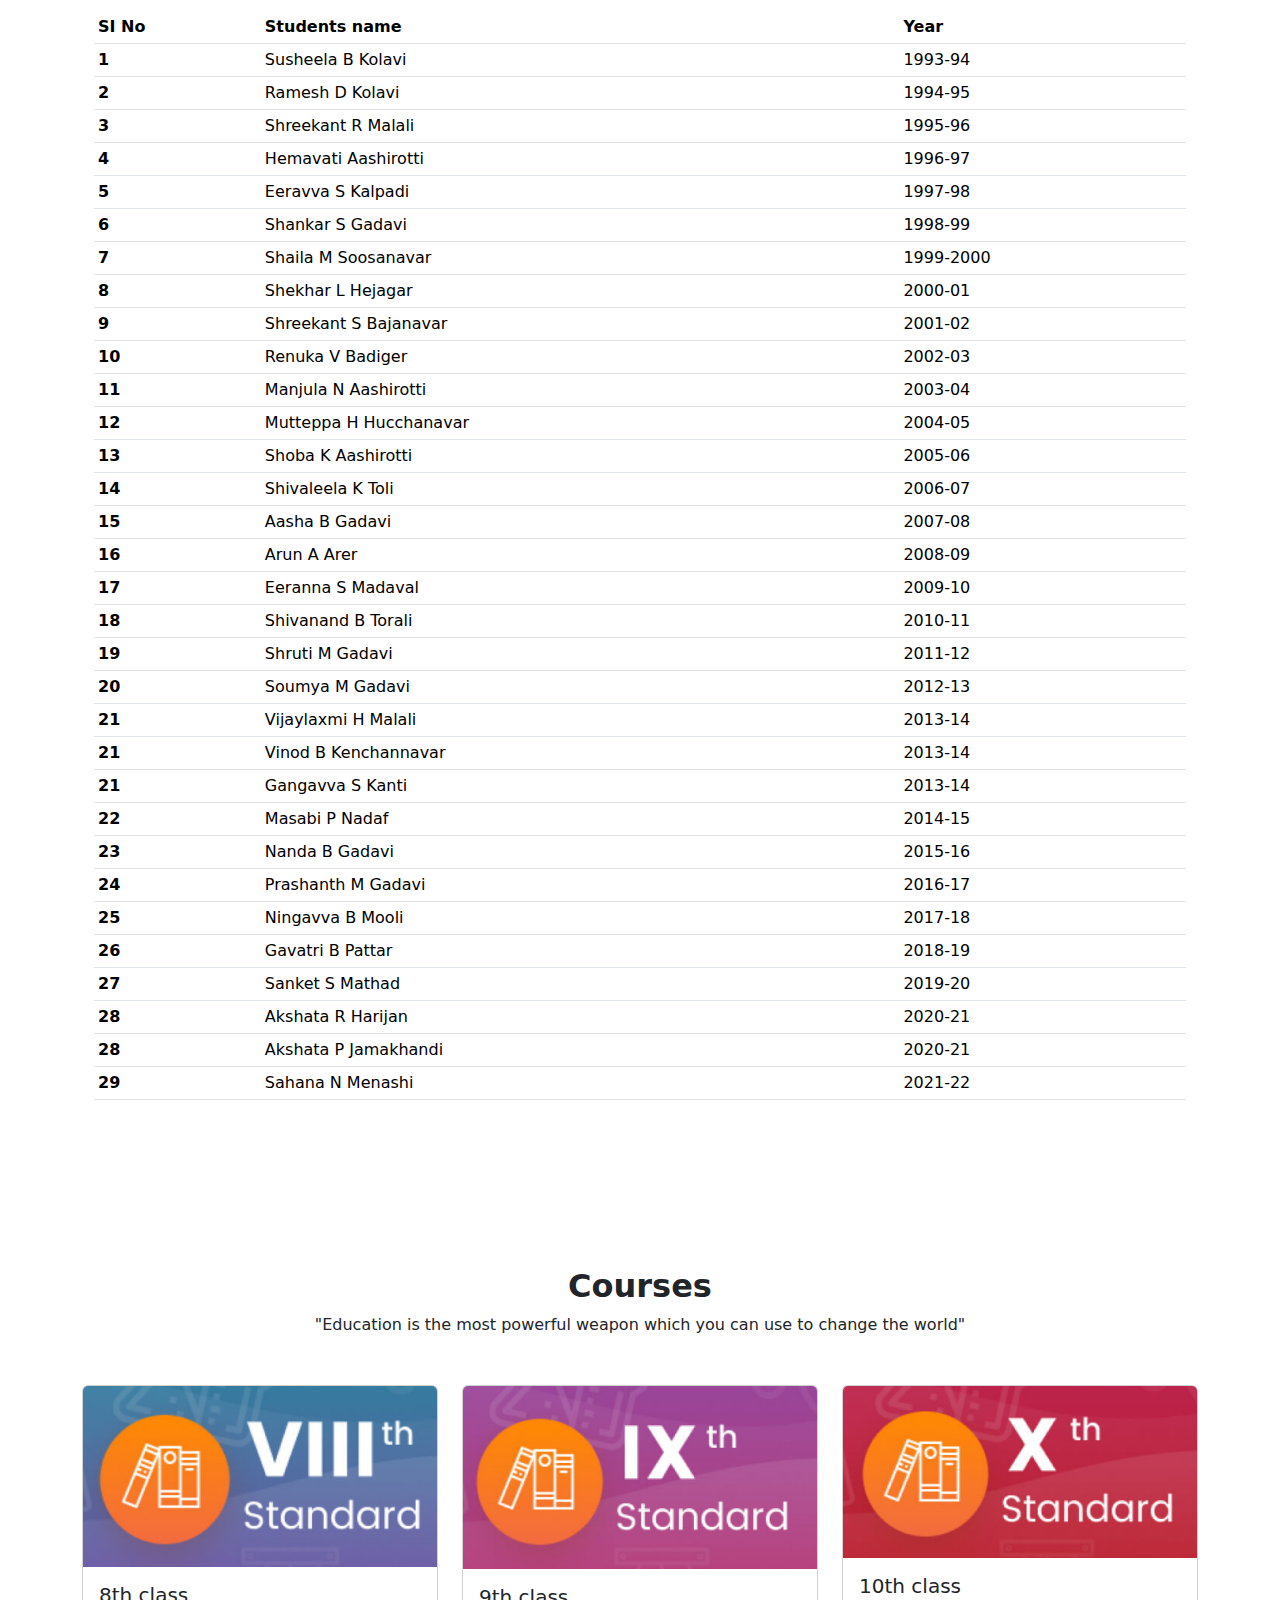
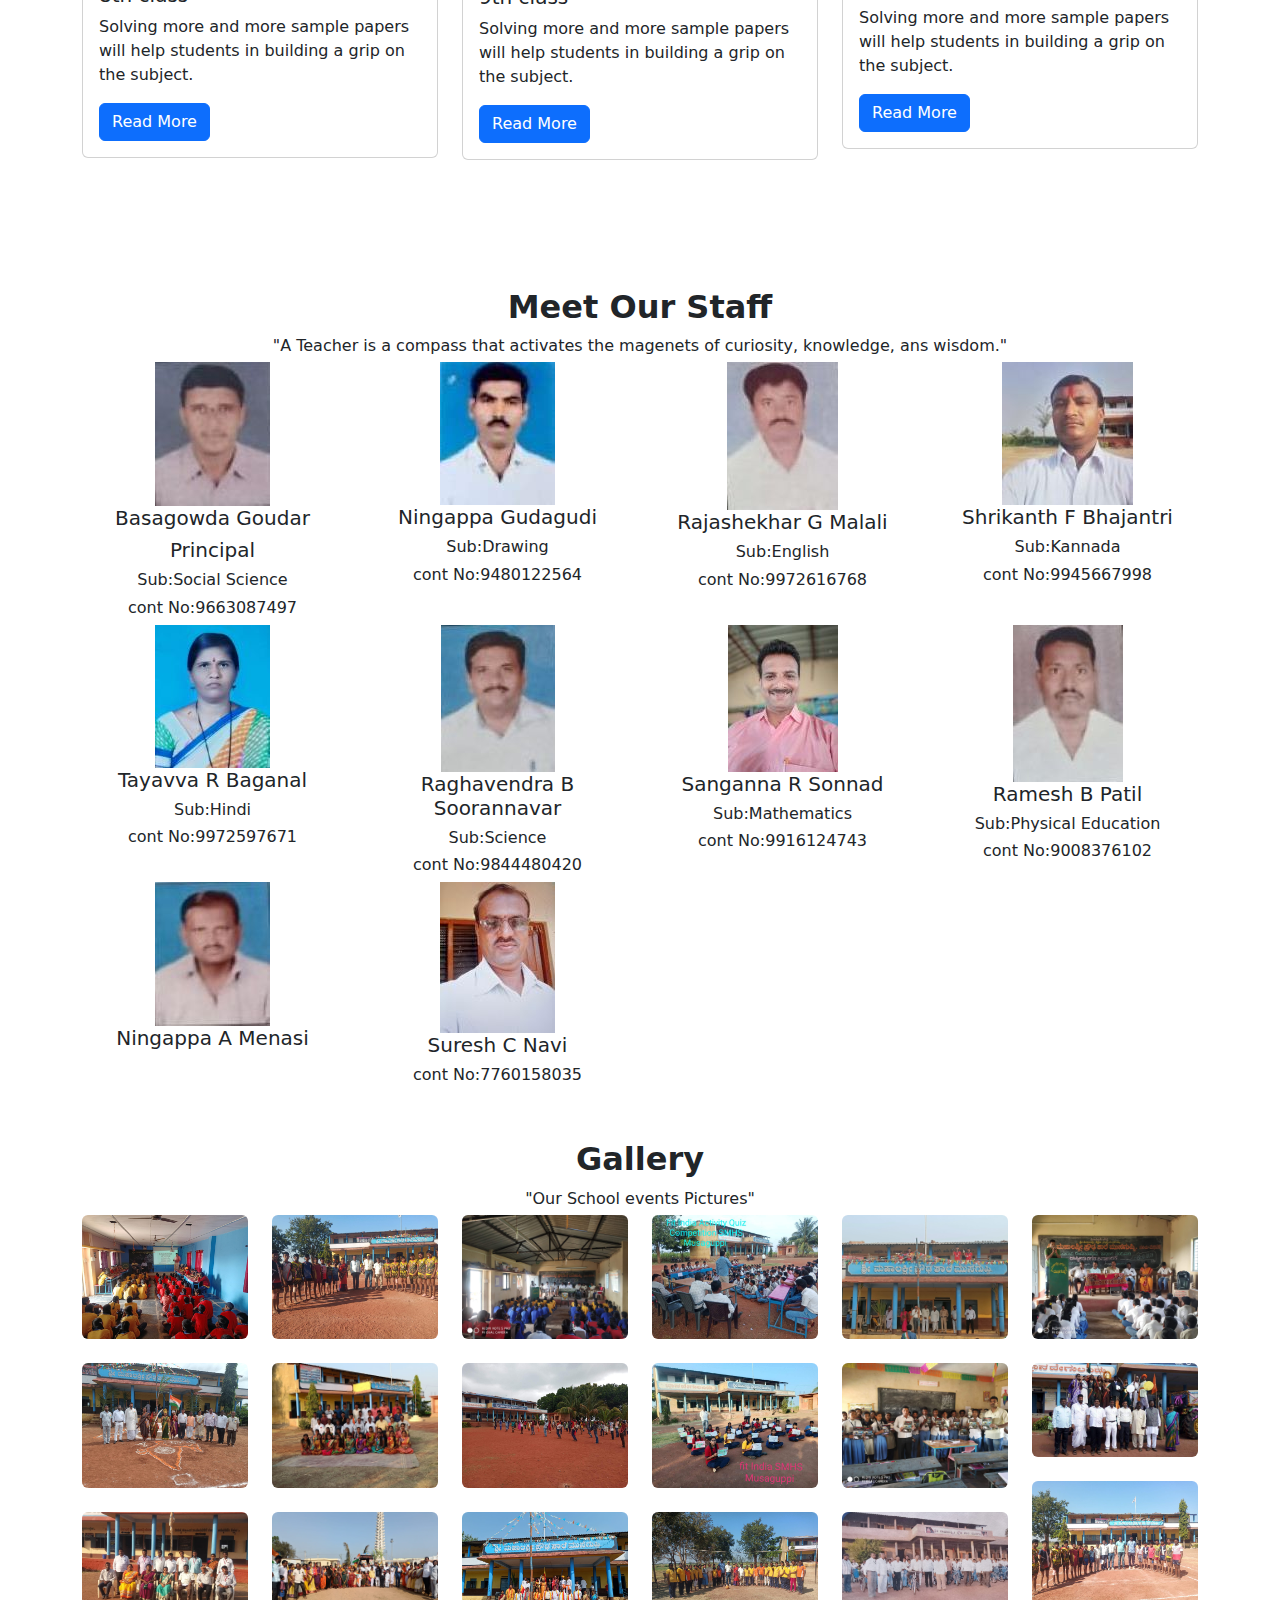
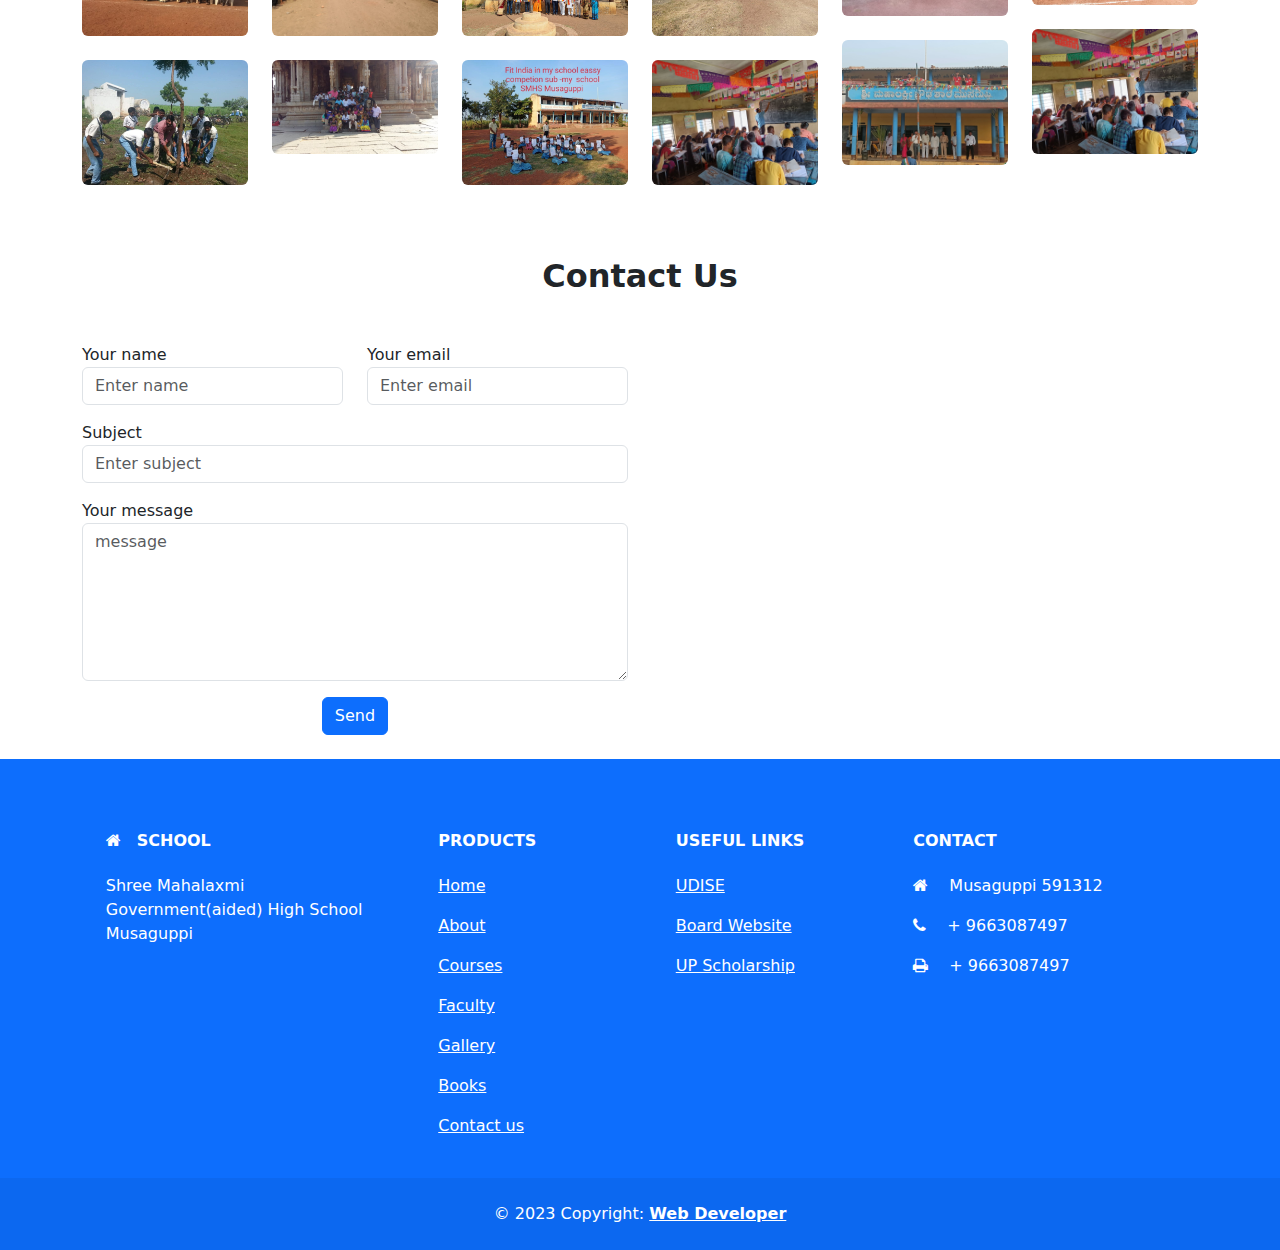
==== commit 35992735: "Add files via upload" ====
--- a/index.html
+++ b/index.html
@@ -482,7 +482,7 @@
           <div class="img-box">
             <img src="img/img44.jpg" class="img-responsive">
           </div>
-          <h5>Shreekanth P Bhajantri</h5>
+          <h5>Shrikanth F Bhajantri</h5>
           <h6>Sub:Kannada</h6>
           <h6>cont No:9945667998</h6>
         </div>
@@ -593,6 +593,7 @@
           <img src="img/img31.jpeg" class="w-100 shadow-1-strong rounded mb-4" />
           <img src="img/img 23.jpeg" class="w-100 shadow-1-strong rounded mb-4" />
         </div>
+        
       </div>
       <!-- Gallery -->
     </div>
